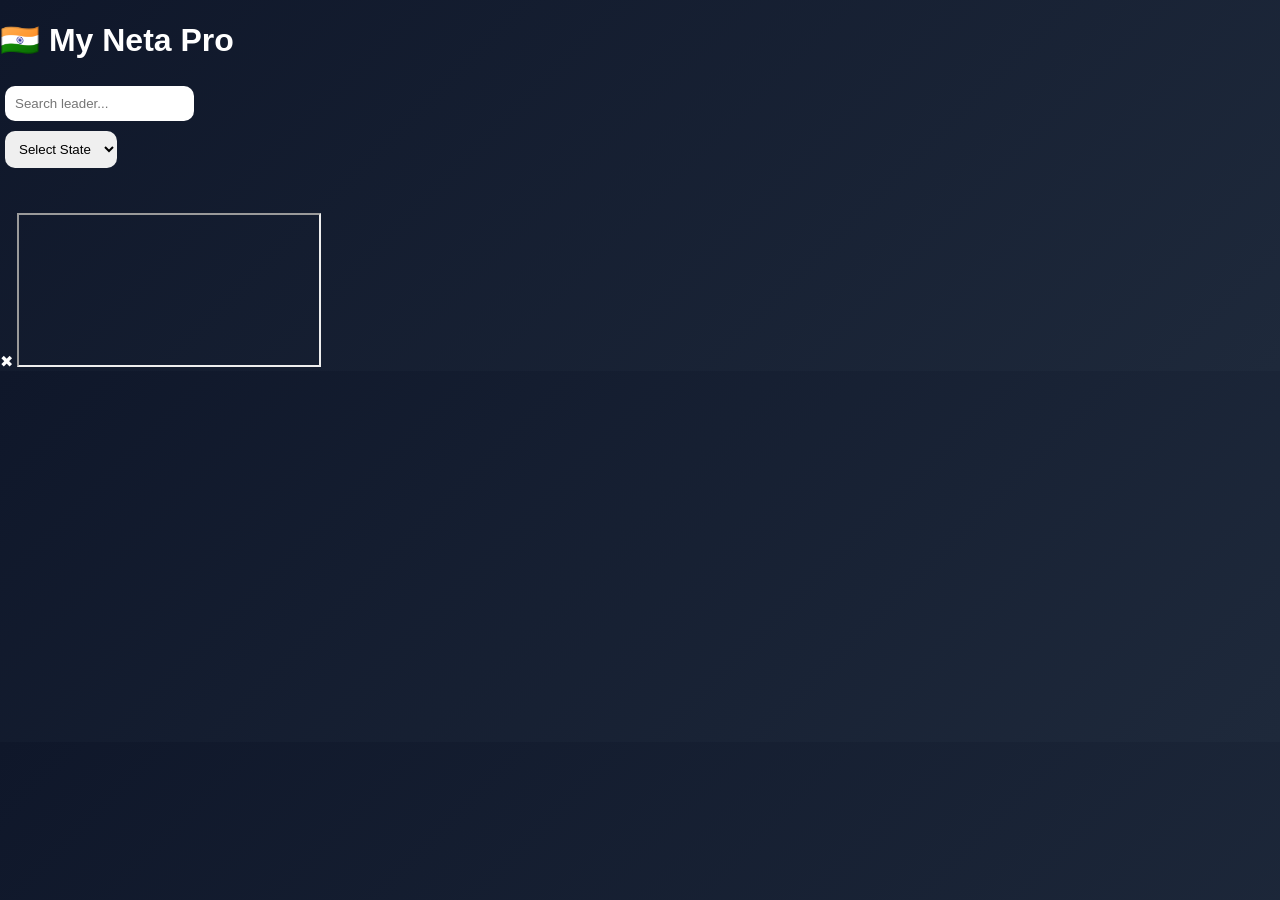
==== index.html @ faa71b93 "Update index.html" ====
<!DOCTYPE html>
<html>
<head>
  <title>My Neta Pro</title>
  <link rel="stylesheet" href="style.css">
</head>
<body>

<header>
  <h1>🇮🇳 My Neta Pro</h1>
  <input type="text" id="search" placeholder="Search leader...">
</header>

<div id="filters">
  <select id="stateFilter">
    <option value="">Select State</option>
  </select>
</div>

<div id="candidates"></div>

<!-- Wikipedia Modal -->
<div id="wikiModal">
  <div id="wikiContent">
    <span id="closeBtn">✖</span>
    <iframe id="wikiFrame"></iframe>
  </div>
</div>

<script src="app.js"></script>
</body>
</html>
---- style.css ----
/* 🌐 GLOBAL */
body {
  margin: 0;
  font-family: 'Poppins', sans-serif;
  background: linear-gradient(135deg, #0f172a, #1e293b);
  color: white;
}

/* Navbar */
.navbar {
  display: flex;
  justify-content: space-between;
  align-items: center;
  padding: 15px 30px;
  background: rgba(0,0,0,0.4);
  backdrop-filter: blur(10px);
}

.logo {
  display: flex;
  align-items: center;
  font-size: 20px;
  font-weight: bold;
}

.logo img {
  width: 35px;
  margin-right: 10px;
}

.blue {
  color: #60a5fa;
}

nav a {
  margin-left: 20px;
  color: white;
  text-decoration: none;
  font-size: 14px;
}

nav a:hover {
  color: #60a5fa;
}

/* Search + Filters */
.controls {
  text-align: center;
  margin: 20px;
}

input, select {
  padding: 10px;
  margin: 5px;
  border-radius: 10px;
  border: none;
}

/* Cards */
#candidates {
  display: grid;
  grid-template-columns: repeat(auto-fit, minmax(250px, 1fr));
  gap: 20px;
  padding: 20px;
}

.card {
  background: rgba(255,255,255,0.05);
  border-radius: 20px;
  padding: 15px;
  text-align: center;
  backdrop-filter: blur(10px);
  transition: 0.3s;
}

.card:hover {
  transform: translateY(-5px);
}

.profile {
  width: 100%;
  height: 200px;
  object-fit: cover;
  border-radius: 15px;
}

/* Buttons */
button {
  background: #2563eb;
  border: none;
  padding: 10px 15px;
  border-radius: 10px;
  color: white;
  cursor: pointer;
  margin-top: 10px;
}

button:hover {
  background: #1d4ed8;
}
.btn {
  display: inline-block;
  background: #2563eb;
  padding: 10px 15px;
  border-radius: 10px;
  color: white;
  text-decoration: none;
  margin: 5px;
}

.btn:hover {
  background: #1d4ed8;
}
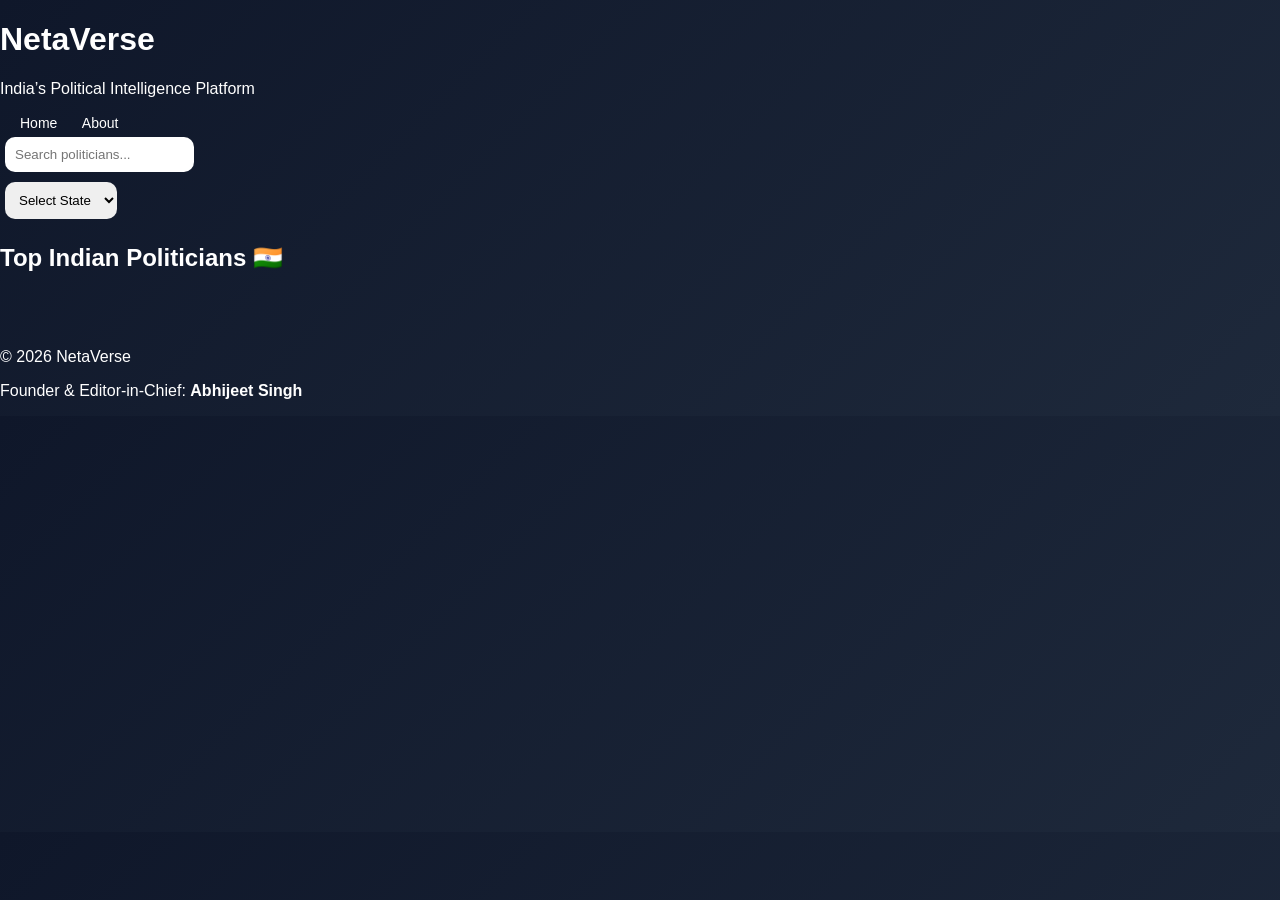
==== commit 02d3020a: "Update index.html" ====
--- a/index.html
+++ b/index.html
@@ -1,32 +1,61 @@
 <!DOCTYPE html>
-<html>
+<html lang="en">
 <head>
-  <title>My Neta Pro</title>
+  <meta charset="UTF-8">
+  <meta name="viewport" content="width=device-width, initial-scale=1.0">
+
+  <title>NetaVerse – Explore Indian Politicians</title>
+
+  <!-- SEO -->
+  <meta name="description" content="Explore Indian politicians, their profiles, constituencies, and affidavits on NetaVerse.">
+  <meta name="keywords" content="Indian politicians, MLA list, MP list, NetaVerse, political data India">
+  <meta name="author" content="Abhijeet Singh">
+
+  <!-- Favicon -->
+  <link rel="icon" href="logo.png">
+
+  <!-- CSS -->
   <link rel="stylesheet" href="style.css">
 </head>
+
 <body>
 
-<header>
-  <h1>🇮🇳 My Neta Pro</h1>
-  <input type="text" id="search" placeholder="Search leader...">
-</header>
+  <!-- HEADER -->
+  <header>
+    <h1>Neta<span>Verse</span></h1>
+    <p class="tagline">India’s Political Intelligence Platform</p>
 
-<div id="filters">
-  <select id="stateFilter">
-    <option value="">Select State</option>
-  </select>
-</div>
+    <!-- NAV -->
+    <nav>
+      <a href="index.html">Home</a>
+      <a href="about.html">About</a>
+    </nav>
 
-<div id="candidates"></div>
+    <!-- SEARCH -->
+    <input type="text" id="search" placeholder="Search politicians...">
+  </header>
 
-<!-- Wikipedia Modal -->
-<div id="wikiModal">
-  <div id="wikiContent">
-    <span id="closeBtn">✖</span>
-    <iframe id="wikiFrame"></iframe>
+  <!-- FILTER SECTION -->
+  <div class="filter-section">
+    <select id="stateFilter">
+      <option value="">Select State</option>
+    </select>
   </div>
-</div>
 
-<script src="app.js"></script>
+  <!-- POLITICIANS SECTION -->
+  <section>
+    <h2 class="section-title">Top Indian Politicians 🇮🇳</h2>
+    <div id="candidates" class="card-container"></div>
+  </section>
+
+  <!-- FOOTER -->
+  <footer>
+    <p>© 2026 NetaVerse</p>
+    <p>Founder & Editor-in-Chief: <strong>Abhijeet Singh</strong></p>
+  </footer>
+
+  <!-- JS -->
+  <script src="app.js"></script>
+
 </body>
 </html>
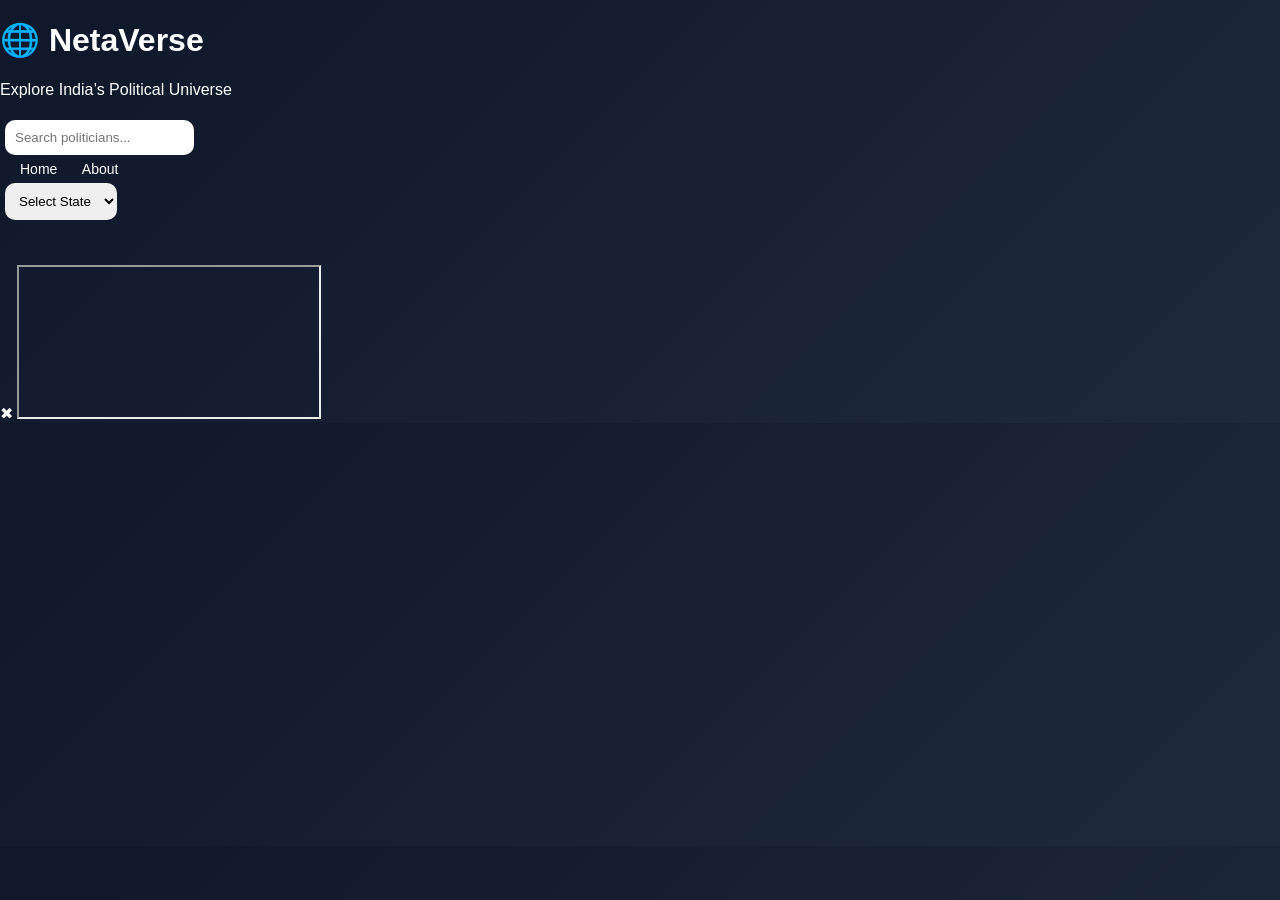
==== commit 4aba0023: "Update index.html" ====
--- a/index.html
+++ b/index.html
@@ -1,61 +1,42 @@
 <!DOCTYPE html>
-<html lang="en">
+<html>
 <head>
-  <meta charset="UTF-8">
-  <meta name="viewport" content="width=device-width, initial-scale=1.0">
-
-  <title>NetaVerse – Explore Indian Politicians</title>
-
-  <!-- SEO -->
-  <meta name="description" content="Explore Indian politicians, their profiles, constituencies, and affidavits on NetaVerse.">
-  <meta name="keywords" content="Indian politicians, MLA list, MP list, NetaVerse, political data India">
-  <meta name="author" content="Abhijeet Singh">
-
-  <!-- Favicon -->
-  <link rel="icon" href="logo.png">
-
-  <!-- CSS -->
+  <title>My Neta Pro</title>
   <link rel="stylesheet" href="style.css">
+<meta name="description" content="NetaVerse - Explore Indian politicians, constituencies, and profiles easily.">
+<meta name="keywords" content="Indian politicians, MLA list, MP list, NetaVerse, election data India">
+<meta name="author" content="Abhijeet Singh">
+<title>NetaVerse - Indian Political Database</title>
 </head>
-
 <body>
 
-  <!-- HEADER -->
-  <header>
-    <h1>Neta<span>Verse</span></h1>
-    <p class="tagline">India’s Political Intelligence Platform</p>
+<header>
+  <h1>🌐 NetaVerse</h1>
+  <p class="tagline">Explore India’s Political Universe</p>
 
-    <!-- NAV -->
-    <nav>
-      <a href="index.html">Home</a>
-      <a href="about.html">About</a>
-    </nav>
+  <input type="text" id="search" placeholder="Search politicians...">
 
-    <!-- SEARCH -->
-    <input type="text" id="search" placeholder="Search politicians...">
-  </header>
+  <nav>
+    <a href="index.html">Home</a>
+    <a href="about.html">About</a>
+  </nav>
+</header>
+<div id="filters">
+  <select id="stateFilter">
+    <option value="">Select State</option>
+  </select>
+</div>
 
-  <!-- FILTER SECTION -->
-  <div class="filter-section">
-    <select id="stateFilter">
-      <option value="">Select State</option>
-    </select>
+<div id="candidates"></div>
+
+<!-- Wikipedia Modal -->
+<div id="wikiModal">
+  <div id="wikiContent">
+    <span id="closeBtn">✖</span>
+    <iframe id="wikiFrame"></iframe>
   </div>
+</div>
 
-  <!-- POLITICIANS SECTION -->
-  <section>
-    <h2 class="section-title">Top Indian Politicians 🇮🇳</h2>
-    <div id="candidates" class="card-container"></div>
-  </section>
-
-  <!-- FOOTER -->
-  <footer>
-    <p>© 2026 NetaVerse</p>
-    <p>Founder & Editor-in-Chief: <strong>Abhijeet Singh</strong></p>
-  </footer>
-
-  <!-- JS -->
-  <script src="app.js"></script>
-
+<script src="app.js"></script>
 </body>
 </html>
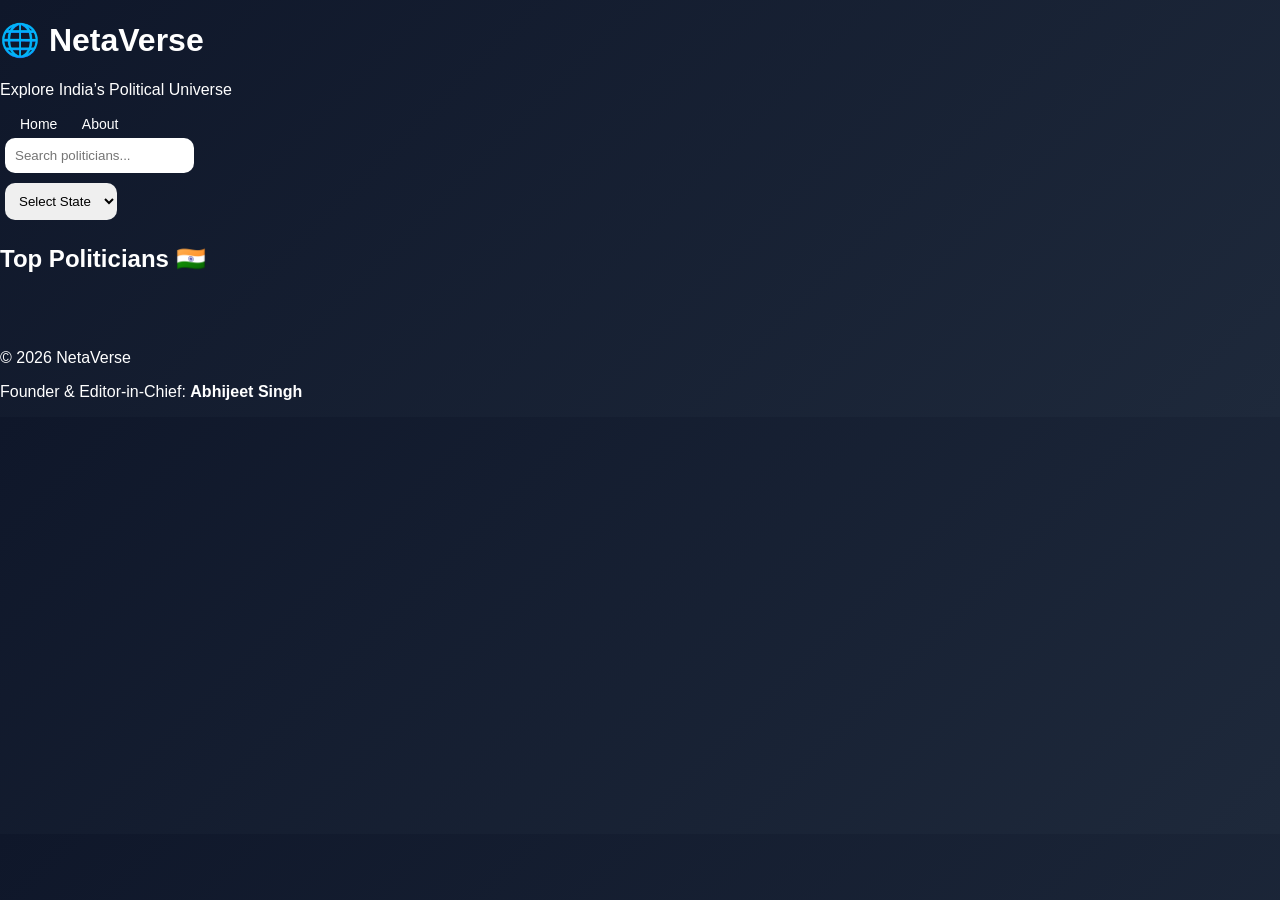
==== commit 046ff802: "Update index.html" ====
--- a/index.html
+++ b/index.html
@@ -1,42 +1,52 @@
 <!DOCTYPE html>
-<html>
+<html lang="en">
 <head>
-  <title>My Neta Pro</title>
+  <meta charset="UTF-8">
+  <meta name="viewport" content="width=device-width, initial-scale=1.0">
+
+  <title>NetaVerse - Indian Political Database</title>
+
+  <meta name="description" content="NetaVerse - Explore Indian politicians, constituencies, and profiles easily.">
+  <meta name="keywords" content="Indian politicians, MLA list, MP list, NetaVerse, election data India">
+  <meta name="author" content="Abhijeet Singh">
+
   <link rel="stylesheet" href="style.css">
-<meta name="description" content="NetaVerse - Explore Indian politicians, constituencies, and profiles easily.">
-<meta name="keywords" content="Indian politicians, MLA list, MP list, NetaVerse, election data India">
-<meta name="author" content="Abhijeet Singh">
-<title>NetaVerse - Indian Political Database</title>
 </head>
+
 <body>
 
 <header>
-  <h1>🌐 NetaVerse</h1>
+  <h1>🌐 Neta<span>Verse</span></h1>
   <p class="tagline">Explore India’s Political Universe</p>
-
-  <input type="text" id="search" placeholder="Search politicians...">
 
   <nav>
     <a href="index.html">Home</a>
     <a href="about.html">About</a>
   </nav>
+
+  <input type="text" id="search" placeholder="Search politicians...">
 </header>
-<div id="filters">
+
+<!-- FILTER -->
+<div class="filter-section">
   <select id="stateFilter">
     <option value="">Select State</option>
   </select>
 </div>
 
-<div id="candidates"></div>
+<!-- POLITICIANS -->
+<section>
+  <h2 class="section-title">Top Politicians 🇮🇳</h2>
+  <div id="candidates" class="card-container"></div>
+</section>
 
-<!-- Wikipedia Modal -->
-<div id="wikiModal">
-  <div id="wikiContent">
-    <span id="closeBtn">✖</span>
-    <iframe id="wikiFrame"></iframe>
-  </div>
-</div>
+<!-- FOOTER -->
+<footer>
+  <p>© 2026 NetaVerse</p>
+  <p>Founder & Editor-in-Chief: <strong>Abhijeet Singh</strong></p>
+</footer>
 
 <script src="app.js"></script>
+
 </body>
 </html>
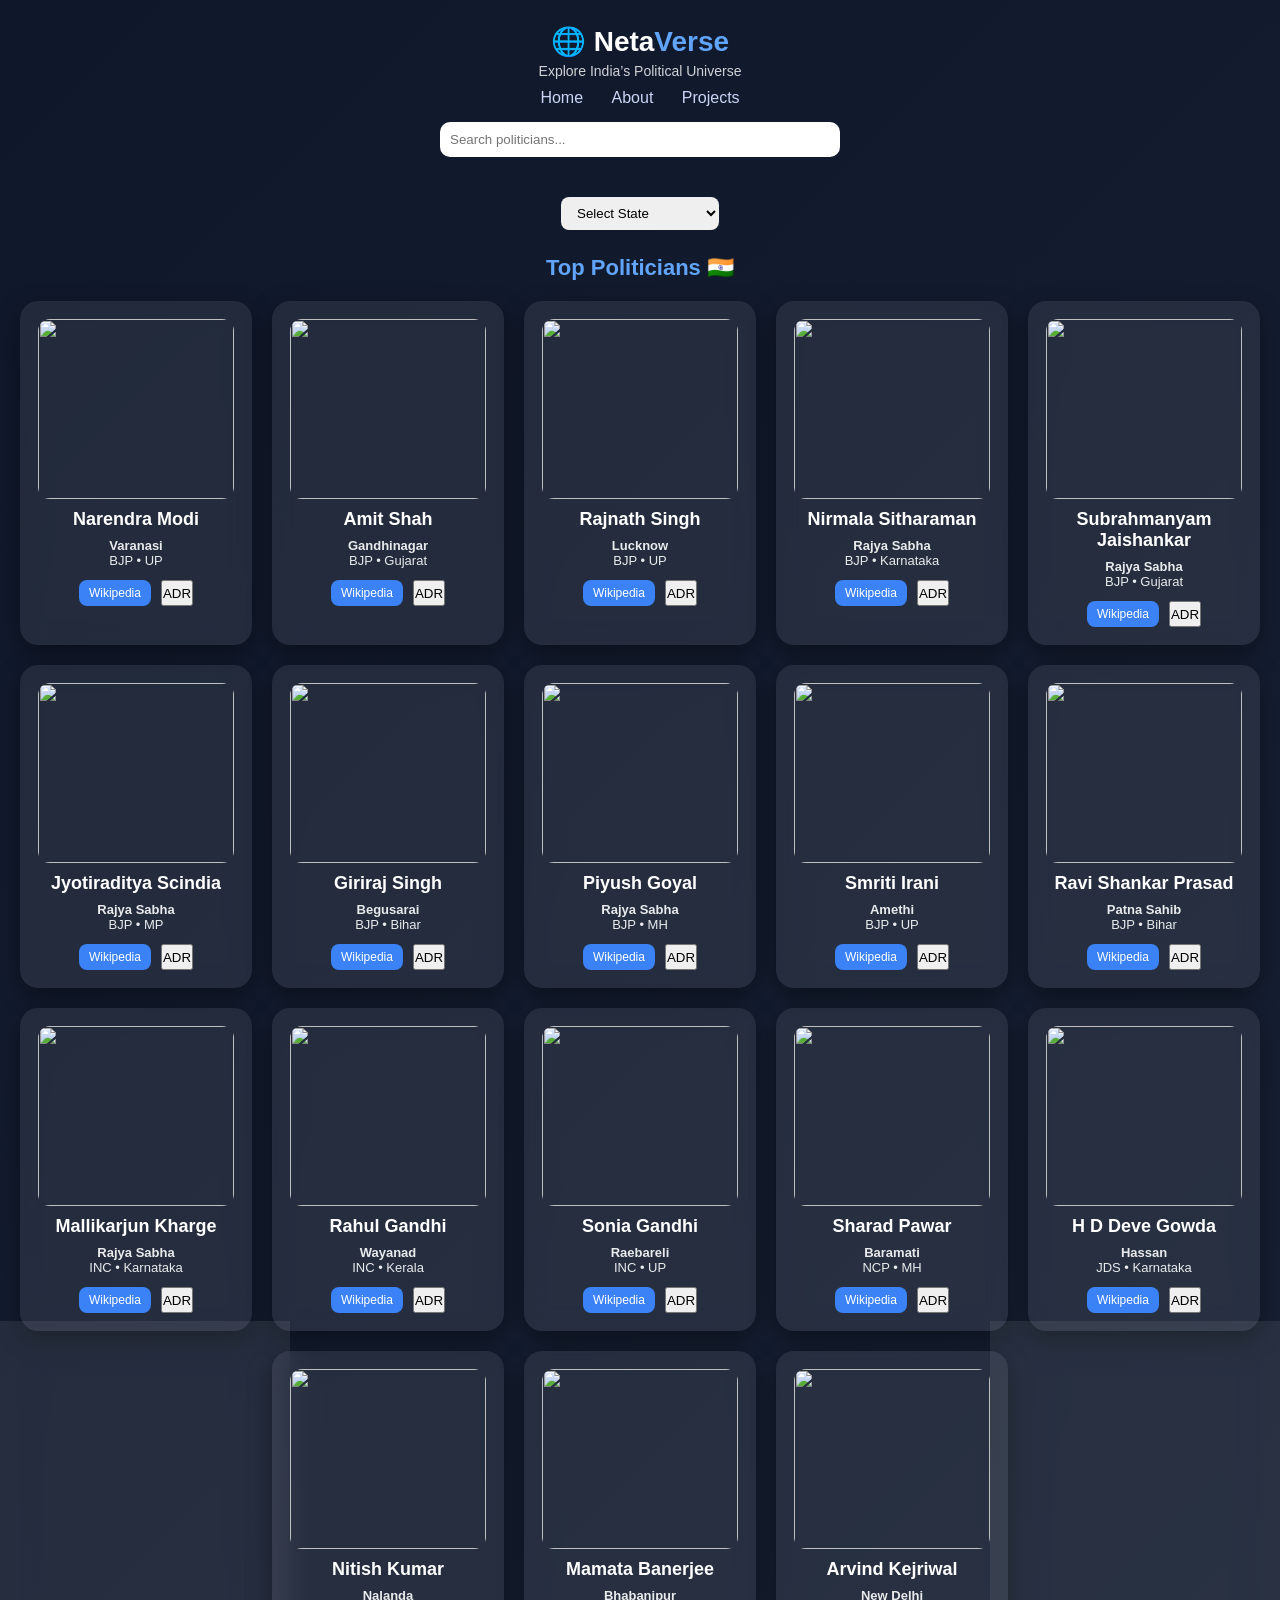
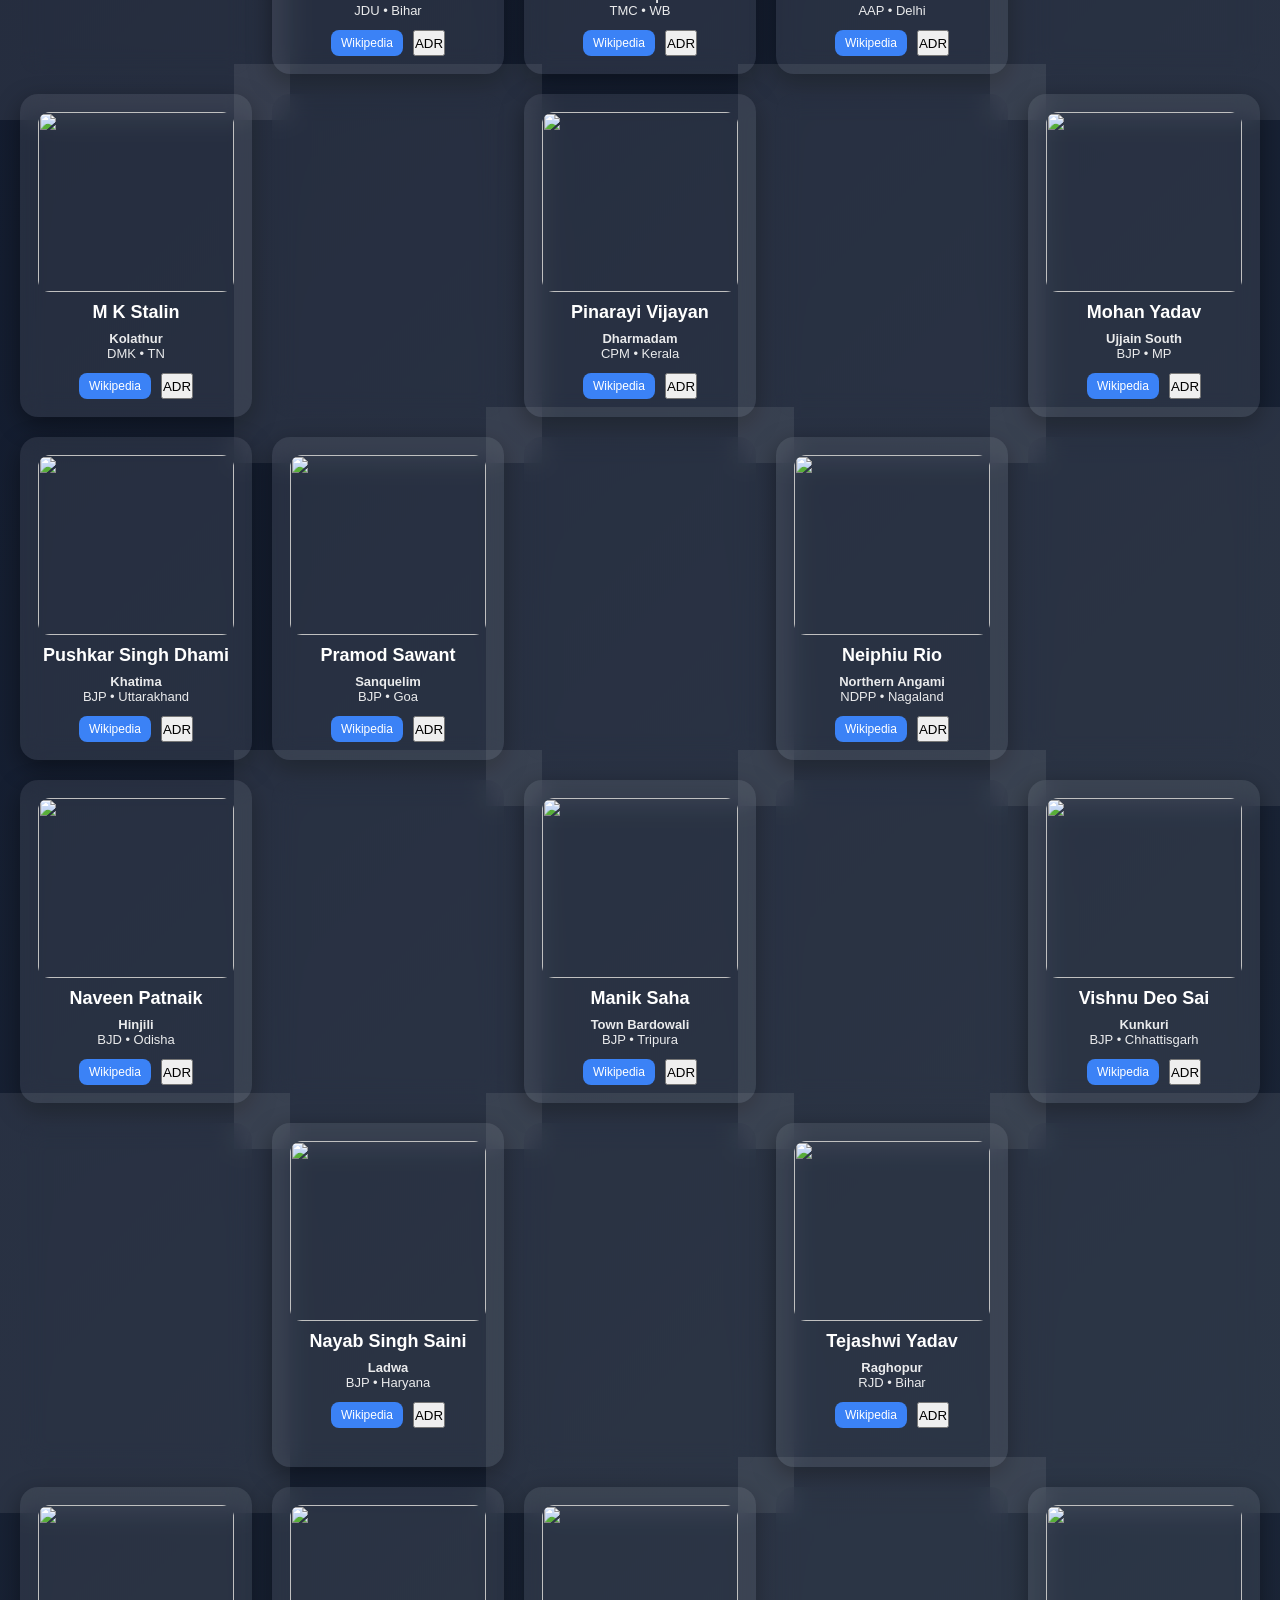
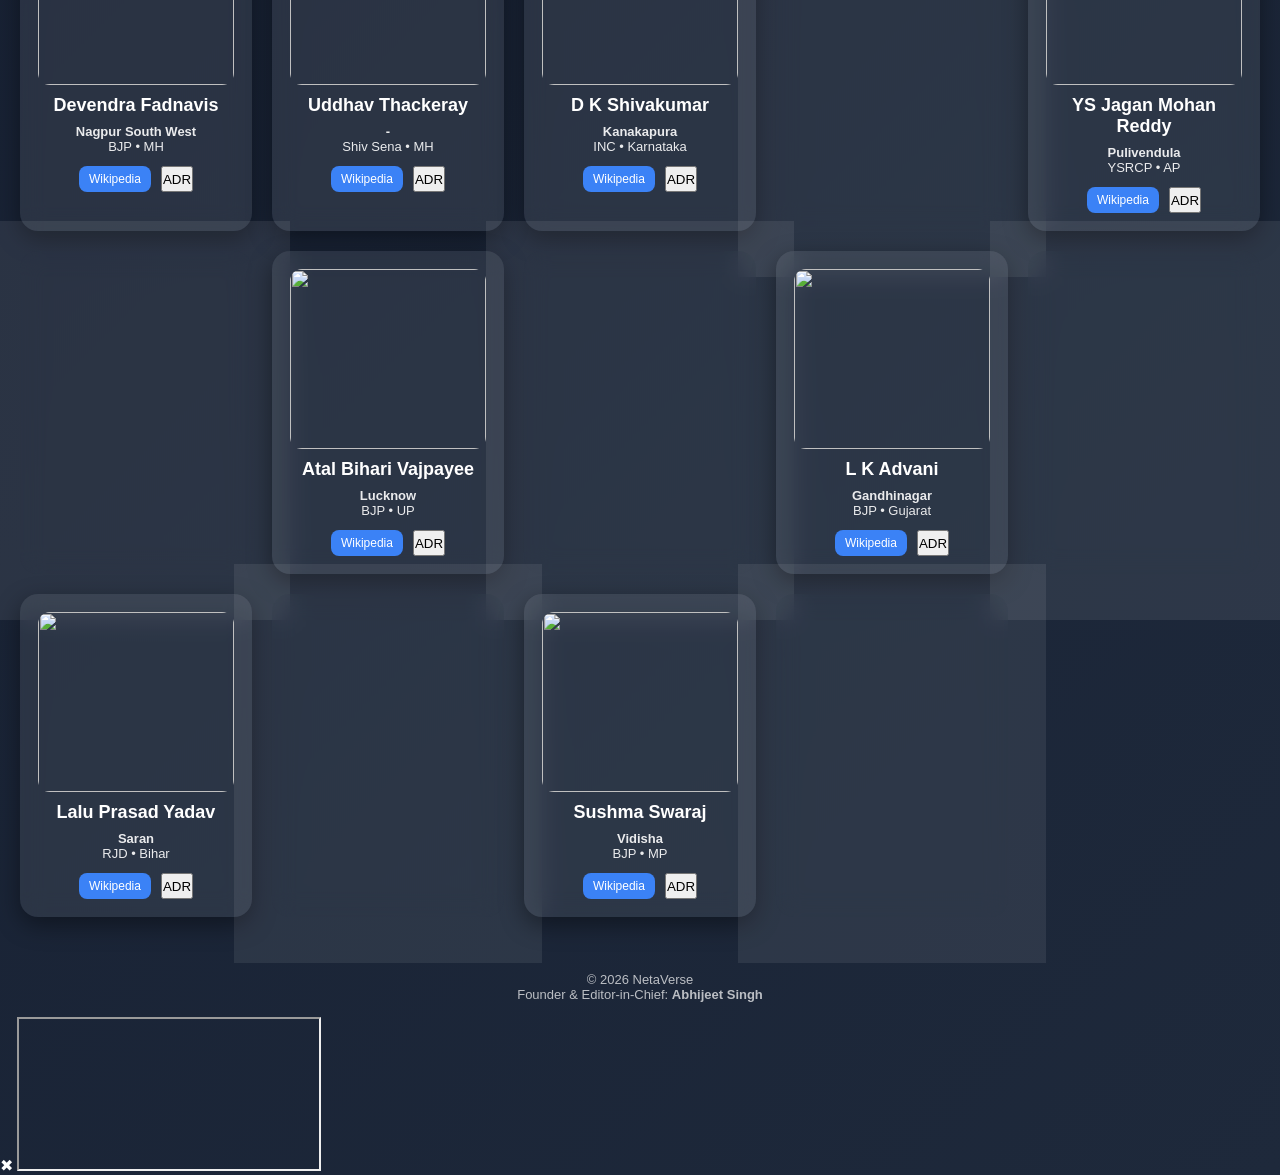
==== commit c8459a69: "Update index.html" ====
--- a/index.html
+++ b/index.html
@@ -22,6 +22,7 @@
   <nav>
     <a href="index.html">Home</a>
     <a href="about.html">About</a>
+    <a href="projects.html">Projects</a>
   </nav>
 
   <input type="text" id="search" placeholder="Search politicians...">
--- a/style.css
+++ b/style.css
@@ -1,113 +1,172 @@
-/* 🌐 GLOBAL */
-body {
+/* 🌐 NetaVerse Premium UI */
+
+* {
   margin: 0;
-  font-family: 'Poppins', sans-serif;
-  background: linear-gradient(135deg, #0f172a, #1e293b);
-  color: white;
+  padding: 0;
+  box-sizing: border-box;
+  font-family: 'Segoe UI', sans-serif;
 }
 
-/* Navbar */
-.navbar {
-  display: flex;
-  justify-content: space-between;
-  align-items: center;
-  padding: 15px 30px;
-  background: rgba(0,0,0,0.4);
-  backdrop-filter: blur(10px);
+body {
+  background: linear-gradient(135deg, #0f172a, #1e293b);
+  color: #fff;
 }
 
-.logo {
-  display: flex;
-  align-items: center;
-  font-size: 20px;
-  font-weight: bold;
+/* HEADER */
+header {
+  text-align: center;
+  padding: 25px 15px;
 }
 
-.logo img {
-  width: 35px;
-  margin-right: 10px;
+header h1 {
+  font-size: 28px;
+  font-weight: 700;
 }
 
-.blue {
+header h1 span {
   color: #60a5fa;
 }
 
+.tagline {
+  font-size: 14px;
+  opacity: 0.8;
+  margin-top: 5px;
+}
+
+/* NAVBAR */
+nav {
+  margin-top: 10px;
+}
+
 nav a {
-  margin-left: 20px;
-  color: white;
+  margin: 0 12px;
   text-decoration: none;
-  font-size: 14px;
+  color: #cbd5f5;
+  font-weight: 500;
+  transition: 0.3s;
 }
 
 nav a:hover {
   color: #60a5fa;
 }
 
-/* Search + Filters */
-.controls {
-  text-align: center;
-  margin: 20px;
+/* SEARCH */
+#search {
+  margin-top: 15px;
+  padding: 10px;
+  width: 90%;
+  max-width: 400px;
+  border-radius: 10px;
+  border: none;
+  outline: none;
 }
 
-input, select {
-  padding: 10px;
-  margin: 5px;
-  border-radius: 10px;
+/* FILTER */
+.filter-section {
+  text-align: center;
+  margin: 15px 0;
+}
+
+#stateFilter {
+  padding: 8px 12px;
+  border-radius: 8px;
   border: none;
 }
 
-/* Cards */
-#candidates {
+/* SECTION TITLE */
+.section-title {
+  text-align: center;
+  margin-top: 25px;
+  font-size: 22px;
+  color: #60a5fa;
+}
+
+/* CARD GRID */
+.card-container {
   display: grid;
-  grid-template-columns: repeat(auto-fit, minmax(250px, 1fr));
+  grid-template-columns: repeat(auto-fit, minmax(230px, 1fr));
   gap: 20px;
   padding: 20px;
 }
 
+/* CARD */
 .card {
-  background: rgba(255,255,255,0.05);
-  border-radius: 20px;
-  padding: 15px;
+  background: rgba(255, 255, 255, 0.08);
+  border-radius: 18px;
+  padding: 18px;
+  backdrop-filter: blur(12px);
+  box-shadow: 0 8px 25px rgba(0,0,0,0.4);
   text-align: center;
-  backdrop-filter: blur(10px);
   transition: 0.3s;
 }
 
 .card:hover {
-  transform: translateY(-5px);
+  transform: translateY(-6px) scale(1.02);
 }
 
+/* IMAGE */
 .profile {
   width: 100%;
-  height: 200px;
+  height: 180px;
   object-fit: cover;
-  border-radius: 15px;
+  border-radius: 12px;
+  margin-bottom: 10px;
 }
 
-/* Buttons */
-button {
-  background: #2563eb;
-  border: none;
-  padding: 10px 15px;
-  border-radius: 10px;
-  color: white;
-  cursor: pointer;
-  margin-top: 10px;
+/* TEXT */
+.card h2 {
+  font-size: 18px;
+  margin-bottom: 8px;
 }
 
-button:hover {
-  background: #1d4ed8;
-}
-.btn {
-  display: inline-block;
-  background: #2563eb;
-  padding: 10px 15px;
-  border-radius: 10px;
-  color: white;
-  text-decoration: none;
-  margin: 5px;
+.card p {
+  font-size: 13px;
+  opacity: 0.9;
 }
 
-.btn:hover {
-  background: #1d4ed8;
+/* BUTTON GROUP */
+.btn-group {
+  display: flex;
+  gap: 10px;
+  justify-content: center;
+  margin-top: 12px;
 }
+
+/* BUTTON */
+.btn-group a {
+  text-decoration: none;
+  background: #3b82f6;
+  padding: 6px 10px;
+  border-radius: 8px;
+  color: white;
+  font-size: 12px;
+  transition: 0.3s;
+}
+
+.btn-group a:hover {
+  background: #2563eb;
+}
+
+/* FOOTER */
+footer {
+  text-align: center;
+  padding: 15px;
+  margin-top: 20px;
+  font-size: 13px;
+  opacity: 0.7;
+}
+
+/* MOBILE */
+@media (max-width: 600px) {
+  header h1 {
+    font-size: 22px;
+  }
+
+  .card h2 {
+    font-size: 16px;
+  }
+
+  .profile {
+    height: 150px;
+  }
+}
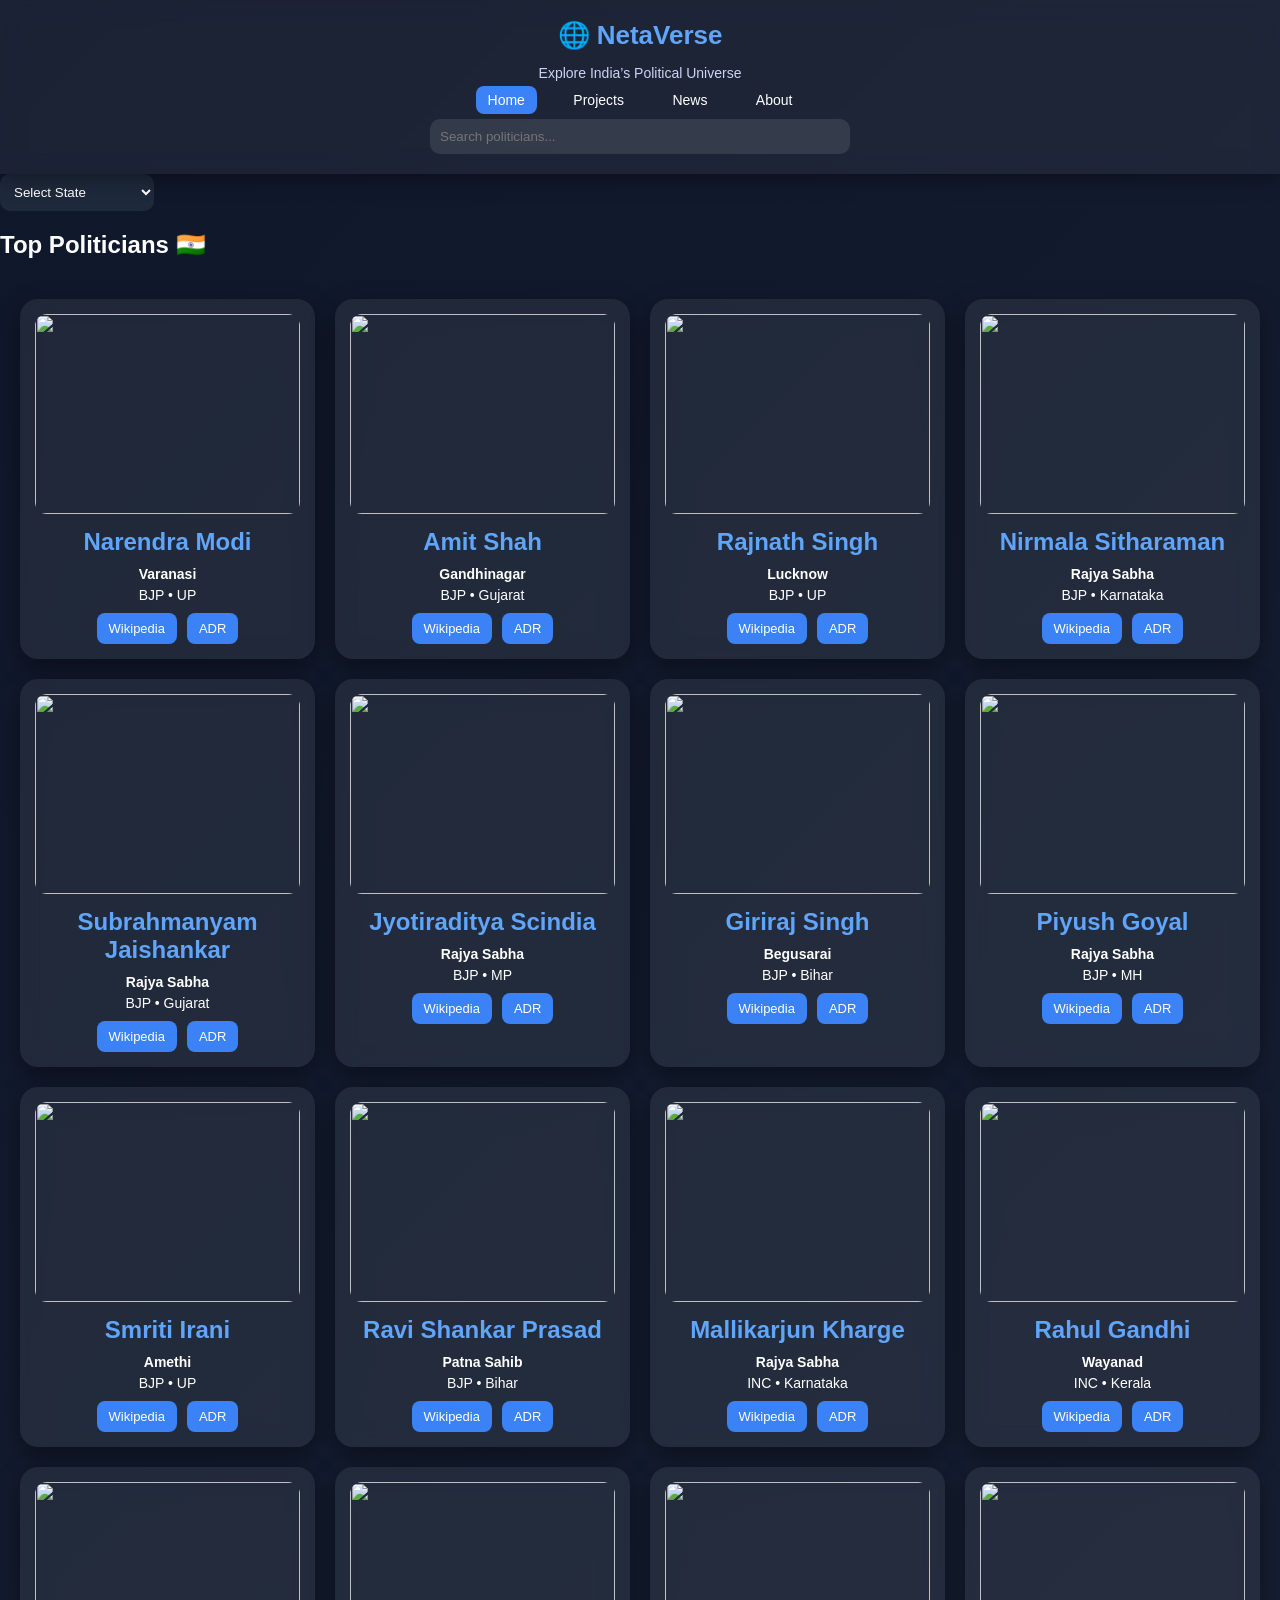
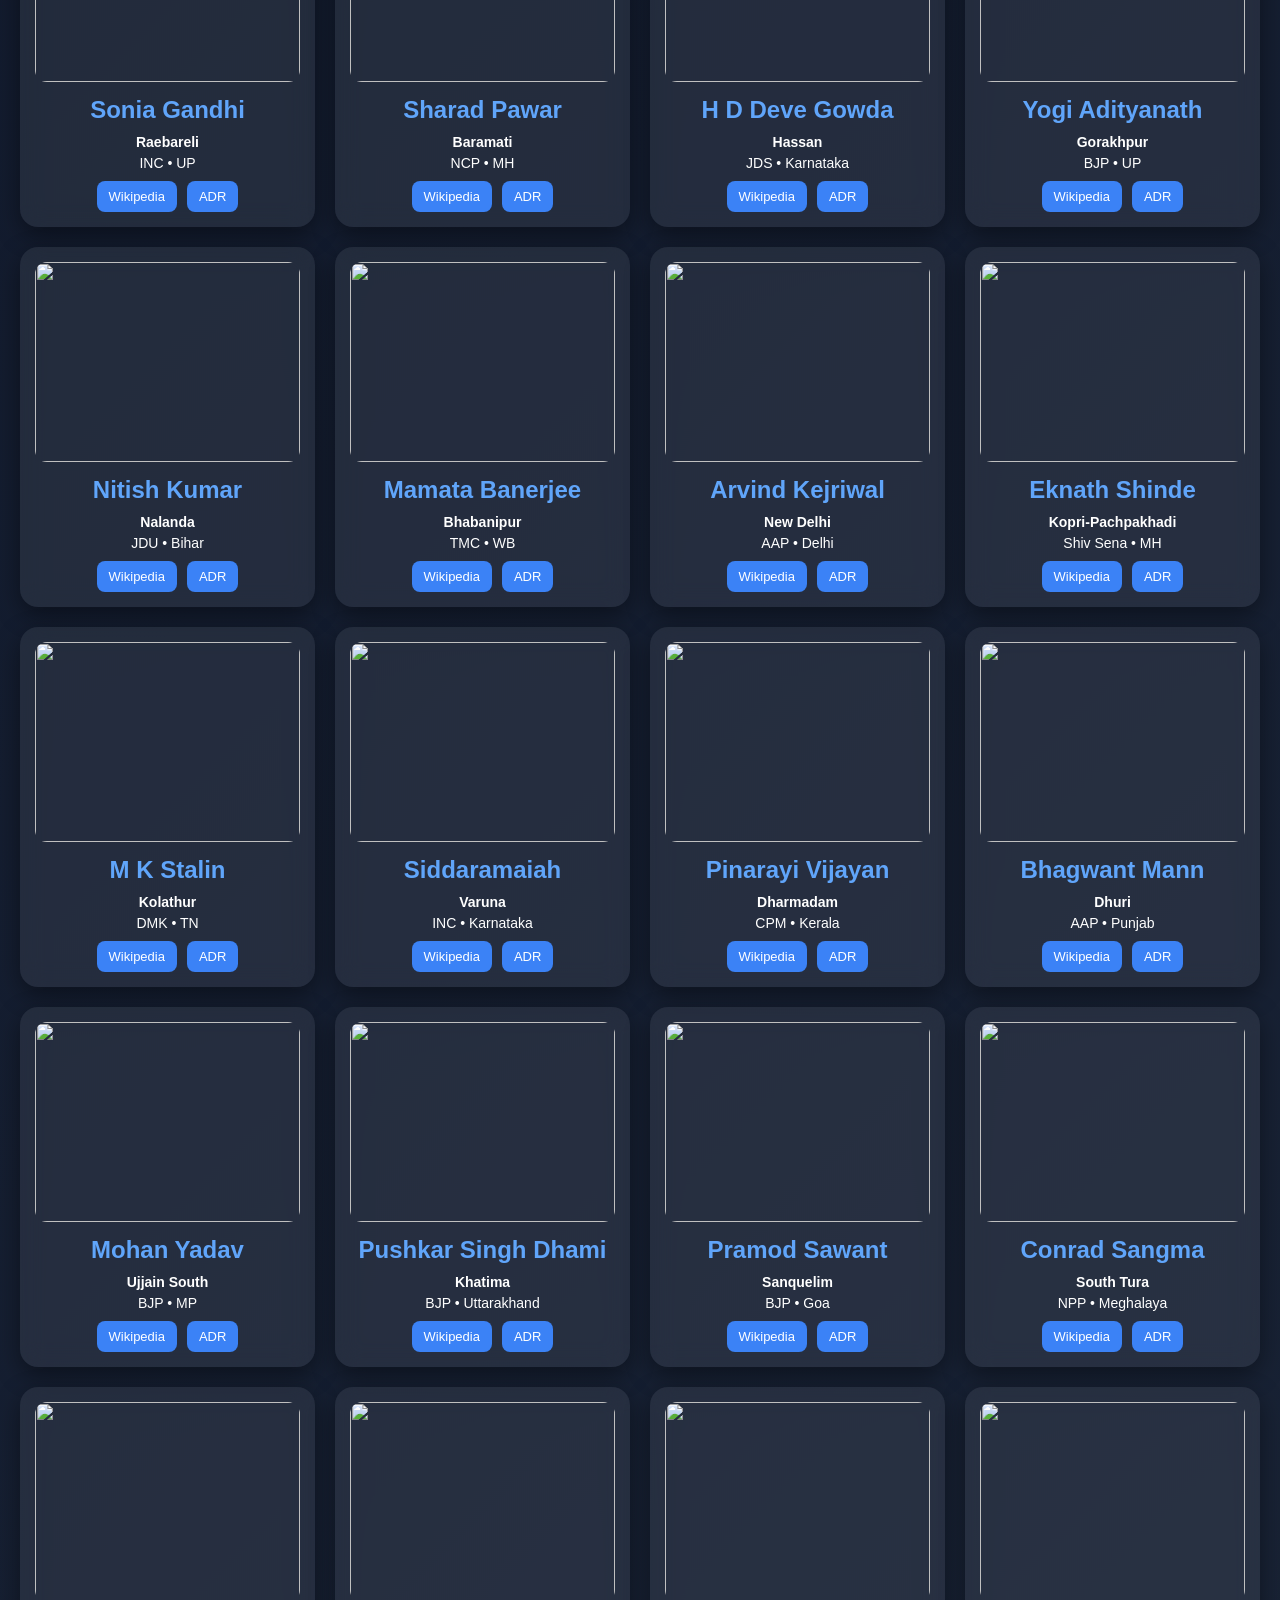
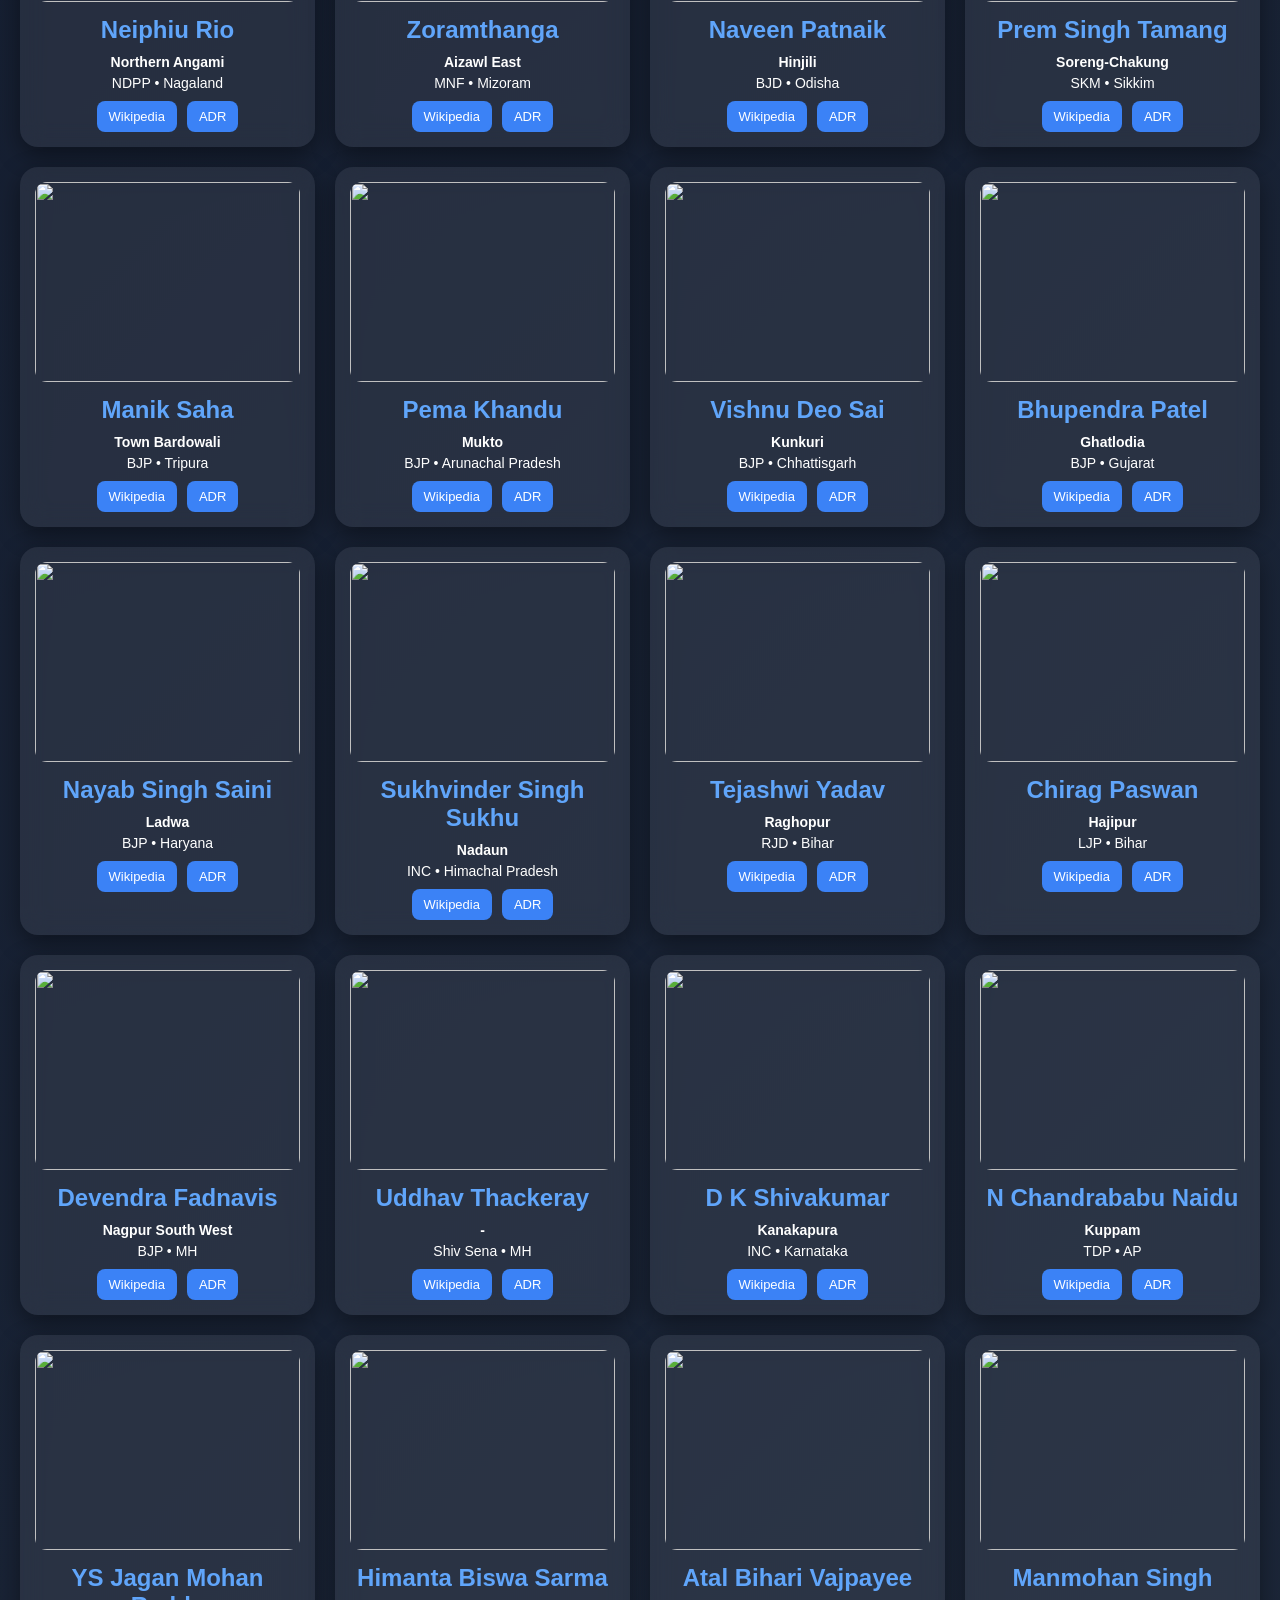
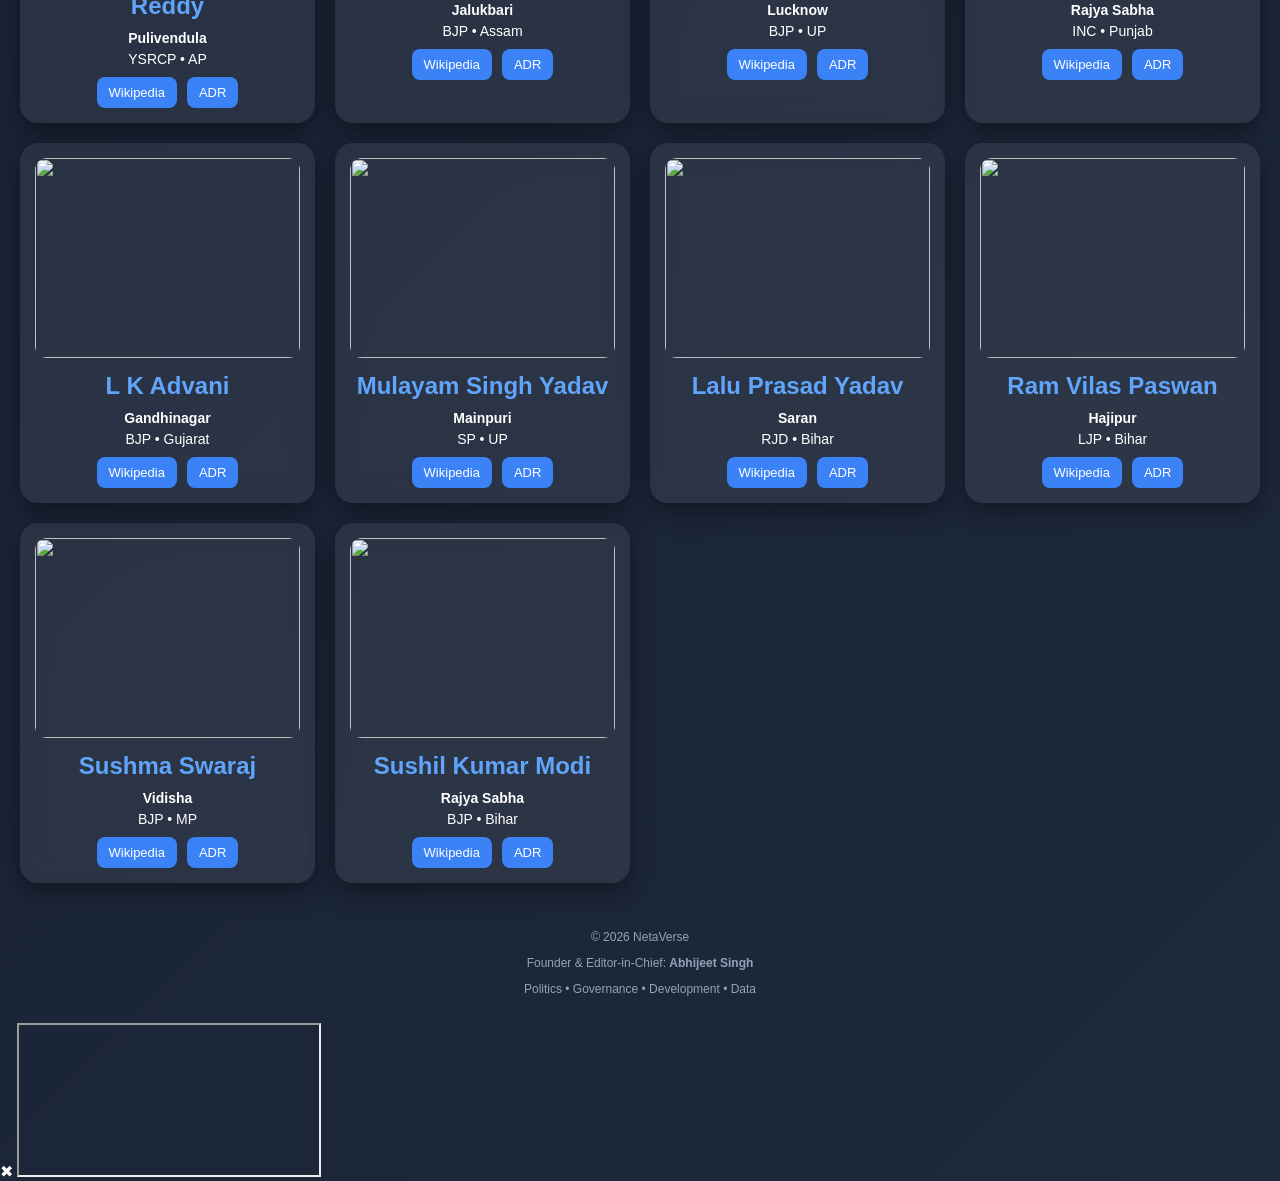
==== commit b5395570: "Update index.html" ====
--- a/index.html
+++ b/index.html
@@ -4,10 +4,10 @@
   <meta charset="UTF-8">
   <meta name="viewport" content="width=device-width, initial-scale=1.0">
 
-  <title>NetaVerse - Indian Political Database</title>
+  <title>NetaVerse - Indian Political & Development Intelligence</title>
 
-  <meta name="description" content="NetaVerse - Explore Indian politicians, constituencies, and profiles easily.">
-  <meta name="keywords" content="Indian politicians, MLA list, MP list, NetaVerse, election data India">
+  <meta name="description" content="NetaVerse - Explore Indian politics, politicians, government projects, development, and major news.">
+  <meta name="keywords" content="NetaVerse, Indian politics, politicians, government projects, India news, development, governance">
   <meta name="author" content="Abhijeet Singh">
 
   <link rel="stylesheet" href="style.css">
@@ -15,38 +15,70 @@
 
 <body>
 
+<!-- HEADER -->
 <header>
   <h1>🌐 Neta<span>Verse</span></h1>
-  <p class="tagline">Explore India’s Political Universe</p>
 
+  <p class="tagline">
+    Explore India’s Political Universe
+  </p>
+
+  <!-- NAVIGATION -->
   <nav>
-    <a href="index.html">Home</a>
+    <a href="index.html" class="active">Home</a>
+    <a href="projects.html">Projects</a>
+    <a href="news.html">News</a>
     <a href="about.html">About</a>
-    <a href="projects.html">Projects</a>
   </nav>
 
-  <input type="text" id="search" placeholder="Search politicians...">
+  <!-- SEARCH -->
+  <input
+    type="text"
+    id="search"
+    placeholder="Search politicians..."
+    aria-label="Search politicians"
+  >
 </header>
 
-<!-- FILTER -->
+
+<!-- STATE FILTER -->
 <div class="filter-section">
   <select id="stateFilter">
     <option value="">Select State</option>
   </select>
 </div>
 
+
 <!-- POLITICIANS -->
 <section>
-  <h2 class="section-title">Top Politicians 🇮🇳</h2>
+
+  <h2 class="section-title">
+    Top Politicians 🇮🇳
+  </h2>
+
   <div id="candidates" class="card-container"></div>
+
 </section>
+
 
 <!-- FOOTER -->
 <footer>
+
   <p>© 2026 NetaVerse</p>
-  <p>Founder & Editor-in-Chief: <strong>Abhijeet Singh</strong></p>
+
+  <p>
+    Founder & Editor-in-Chief:
+    <strong>Abhijeet Singh</strong>
+  </p>
+
+  <p class="footer-tagline">
+    Politics • Governance • Development • Data
+  </p>
+
 </footer>
 
+
+<!-- JAVASCRIPT -->
 <script src="app.js"></script>
 
 </body>
--- a/style.css
+++ b/style.css
@@ -1,172 +1,288 @@
-/* 🌐 NetaVerse Premium UI */
-
-* {
+/* 🌐 GLOBAL */
+body {
   margin: 0;
-  padding: 0;
-  box-sizing: border-box;
-  font-family: 'Segoe UI', sans-serif;
-}
-
-body {
+  font-family: 'Poppins', sans-serif;
   background: linear-gradient(135deg, #0f172a, #1e293b);
-  color: #fff;
-}
-
-/* HEADER */
+  color: white;
+}
+
+/* 🔷 HEADER */
 header {
   text-align: center;
-  padding: 25px 15px;
+  padding: 20px;
+  background: rgba(255,255,255,0.05);
+  backdrop-filter: blur(10px);
+  box-shadow: 0 4px 20px rgba(0,0,0,0.4);
 }
 
 header h1 {
-  font-size: 28px;
-  font-weight: 700;
-}
-
-header h1 span {
+  margin: 0;
+  font-size: 26px;
   color: #60a5fa;
 }
 
 .tagline {
   font-size: 14px;
-  opacity: 0.8;
-  margin-top: 5px;
-}
-
-/* NAVBAR */
+  color: #cbd5f5;
+  margin-bottom: 10px;
+}
+
+/* 🔗 NAVBAR */
 nav {
   margin-top: 10px;
 }
 
 nav a {
-  margin: 0 12px;
   text-decoration: none;
-  color: #cbd5f5;
-  font-weight: 500;
+  color: white;
+  margin: 0 10px;
+  font-size: 14px;
+  padding: 6px 12px;
+  border-radius: 8px;
   transition: 0.3s;
 }
 
-nav a:hover {
-  color: #60a5fa;
-}
-
-/* SEARCH */
+nav a:hover,
+nav a.active {
+  background: #3b82f6;
+}
+
+/* 🔍 SEARCH */
 #search {
-  margin-top: 15px;
+  margin-top: 10px;
   padding: 10px;
   width: 90%;
   max-width: 400px;
   border-radius: 10px;
   border: none;
   outline: none;
-}
-
-/* FILTER */
-.filter-section {
-  text-align: center;
-  margin: 15px 0;
-}
-
-#stateFilter {
-  padding: 8px 12px;
-  border-radius: 8px;
-  border: none;
-}
-
-/* SECTION TITLE */
-.section-title {
-  text-align: center;
-  margin-top: 25px;
-  font-size: 22px;
-  color: #60a5fa;
-}
-
-/* CARD GRID */
-.card-container {
+  background: rgba(255,255,255,0.1);
+  color: white;
+}
+
+/* 🔽 FILTER */
+#filters {
+  text-align: center;
+  margin: 20px;
+}
+
+select {
+  padding: 10px;
+  border-radius: 10px;
+  border: none;
+  background: #1e293b;
+  color: white;
+}
+
+/* 📦 GRID (FIXED) */
+#candidates,
+#projectsContainer {
   display: grid;
-  grid-template-columns: repeat(auto-fit, minmax(230px, 1fr));
+  grid-template-columns: repeat(auto-fit, minmax(250px, 1fr));
   gap: 20px;
   padding: 20px;
 }
 
-/* CARD */
+/* 🧊 CARD */
 .card {
-  background: rgba(255, 255, 255, 0.08);
+  background: rgba(255,255,255,0.07);
+  padding: 15px;
   border-radius: 18px;
-  padding: 18px;
+  text-align: center;
   backdrop-filter: blur(12px);
   box-shadow: 0 8px 25px rgba(0,0,0,0.4);
-  text-align: center;
   transition: 0.3s;
 }
 
 .card:hover {
-  transform: translateY(-6px) scale(1.02);
-}
-
-/* IMAGE */
+  transform: translateY(-5px);
+}
+
+/* 👤 IMAGE */
 .profile {
   width: 100%;
-  height: 180px;
+  height: 200px;
   object-fit: cover;
   border-radius: 12px;
-  margin-bottom: 10px;
-}
-
-/* TEXT */
-.card h2 {
-  font-size: 18px;
-  margin-bottom: 8px;
+}
+
+/* 📝 TEXT */
+.card h2,
+.card h3 {
+  margin: 10px 0;
+  color: #60a5fa;
 }
 
 .card p {
-  font-size: 13px;
-  opacity: 0.9;
-}
-
-/* BUTTON GROUP */
+  font-size: 14px;
+  margin: 5px 0;
+}
+
+/* 🔘 BUTTON GROUP */
 .btn-group {
   display: flex;
   gap: 10px;
   justify-content: center;
-  margin-top: 12px;
-}
-
-/* BUTTON */
-.btn-group a {
+  margin-top: 10px;
+}
+
+/* 🔘 BUTTON */
+.btn-group a,
+.btn-group button,
+.card button {
   text-decoration: none;
+  padding: 8px 12px;
+  border-radius: 8px;
   background: #3b82f6;
-  padding: 6px 10px;
+  color: white;
+  font-size: 13px;
+  border: none;
+  cursor: pointer;
+  transition: 0.3s;
+}
+
+.btn-group a:hover,
+.btn-group button:hover,
+.card button:hover {
+  background: #2563eb;
+}
+
+/* 📊 PROGRESS BAR */
+.progress-bar {
+  width: 100%;
+  height: 8px;
+  background: #334155;
+  border-radius: 10px;
+  margin: 10px 0;
+  overflow: hidden;
+}
+
+.progress-bar div {
+  height: 100%;
+  background: linear-gradient(90deg, #3b82f6, #60a5fa);
+  border-radius: 10px;
+}
+
+/* 📄 ABOUT PAGE */
+.about-card {
+  max-width: 600px;
+  margin: 40px auto;
+  padding: 25px;
+  background: rgba(255,255,255,0.07);
+  border-radius: 18px;
+  backdrop-filter: blur(12px);
+  text-align: center;
+  box-shadow: 0 8px 30px rgba(0,0,0,0.4);
+}
+
+.about-card h2 {
+  margin-top: 20px;
+  color: #60a5fa;
+  font-size: 20px;
+}
+
+.about-card p {
+  font-size: 14px;
+  line-height: 1.6;
+}
+
+.highlight {
+  color: #93c5fd;
+  font-style: italic;
+}
+
+.email {
+  font-weight: bold;
+  font-size: 16px;
+}
+
+/* 🔻 FOOTER */
+footer {
+  text-align: center;
+  padding: 15px;
+  font-size: 12px;
+  color: #94a3b8;
+}
+
+/* 🔥 WIKIPEDIA VIEWER (FULL SCREEN) */
+.viewer {
+  position: fixed;
+  top: 0;
+  left: 0;
+  width: 100%;
+  height: 100%;
+  background: #000;
+  display: none;
+  flex-direction: column;
+  z-index: 9999;
+}
+
+.viewer-header {
+  background: #0f172a;
+  color: white;
+  padding: 12px 15px;
+  display: flex;
+  justify-content: space-between;
+  align-items: center;
+  border-bottom: 1px solid #1e293b;
+}
+
+.viewer-header button {
+  background: #3b82f6;
+  border: none;
+  color: white;
+  padding: 8px 14px;
   border-radius: 8px;
-  color: white;
-  font-size: 12px;
-  transition: 0.3s;
-}
-
-.btn-group a:hover {
+  cursor: pointer;
+}
+
+.viewer-header button:hover {
   background: #2563eb;
 }
 
-/* FOOTER */
-footer {
-  text-align: center;
-  padding: 15px;
-  margin-top: 20px;
+.viewer-header .verified {
   font-size: 13px;
-  opacity: 0.7;
-}
-
-/* MOBILE */
+  color: #60a5fa;
+}
+
+.viewer iframe {
+  width: 100%;
+  height: 100%;
+  border: none;
+  background: white;
+}
+
+/* 🔄 LOADER */
+.loader {
+  position: absolute;
+  top: 50%;
+  left: 50%;
+  transform: translate(-50%, -50%);
+  border: 5px solid #1e293b;
+  border-top: 5px solid #3b82f6;
+  border-radius: 50%;
+  width: 45px;
+  height: 45px;
+  animation: spin 1s linear infinite;
+}
+
+@keyframes spin {
+  100% {
+    transform: translate(-50%, -50%) rotate(360deg);
+  }
+}
+
+/* 📱 MOBILE */
 @media (max-width: 600px) {
   header h1 {
-    font-size: 22px;
-  }
-
-  .card h2 {
-    font-size: 16px;
+    font-size: 20px;
+  }
+
+  .card {
+    padding: 12px;
   }
 
   .profile {
-    height: 150px;
-  }
-}
+    height: 160px;
+  }
+}
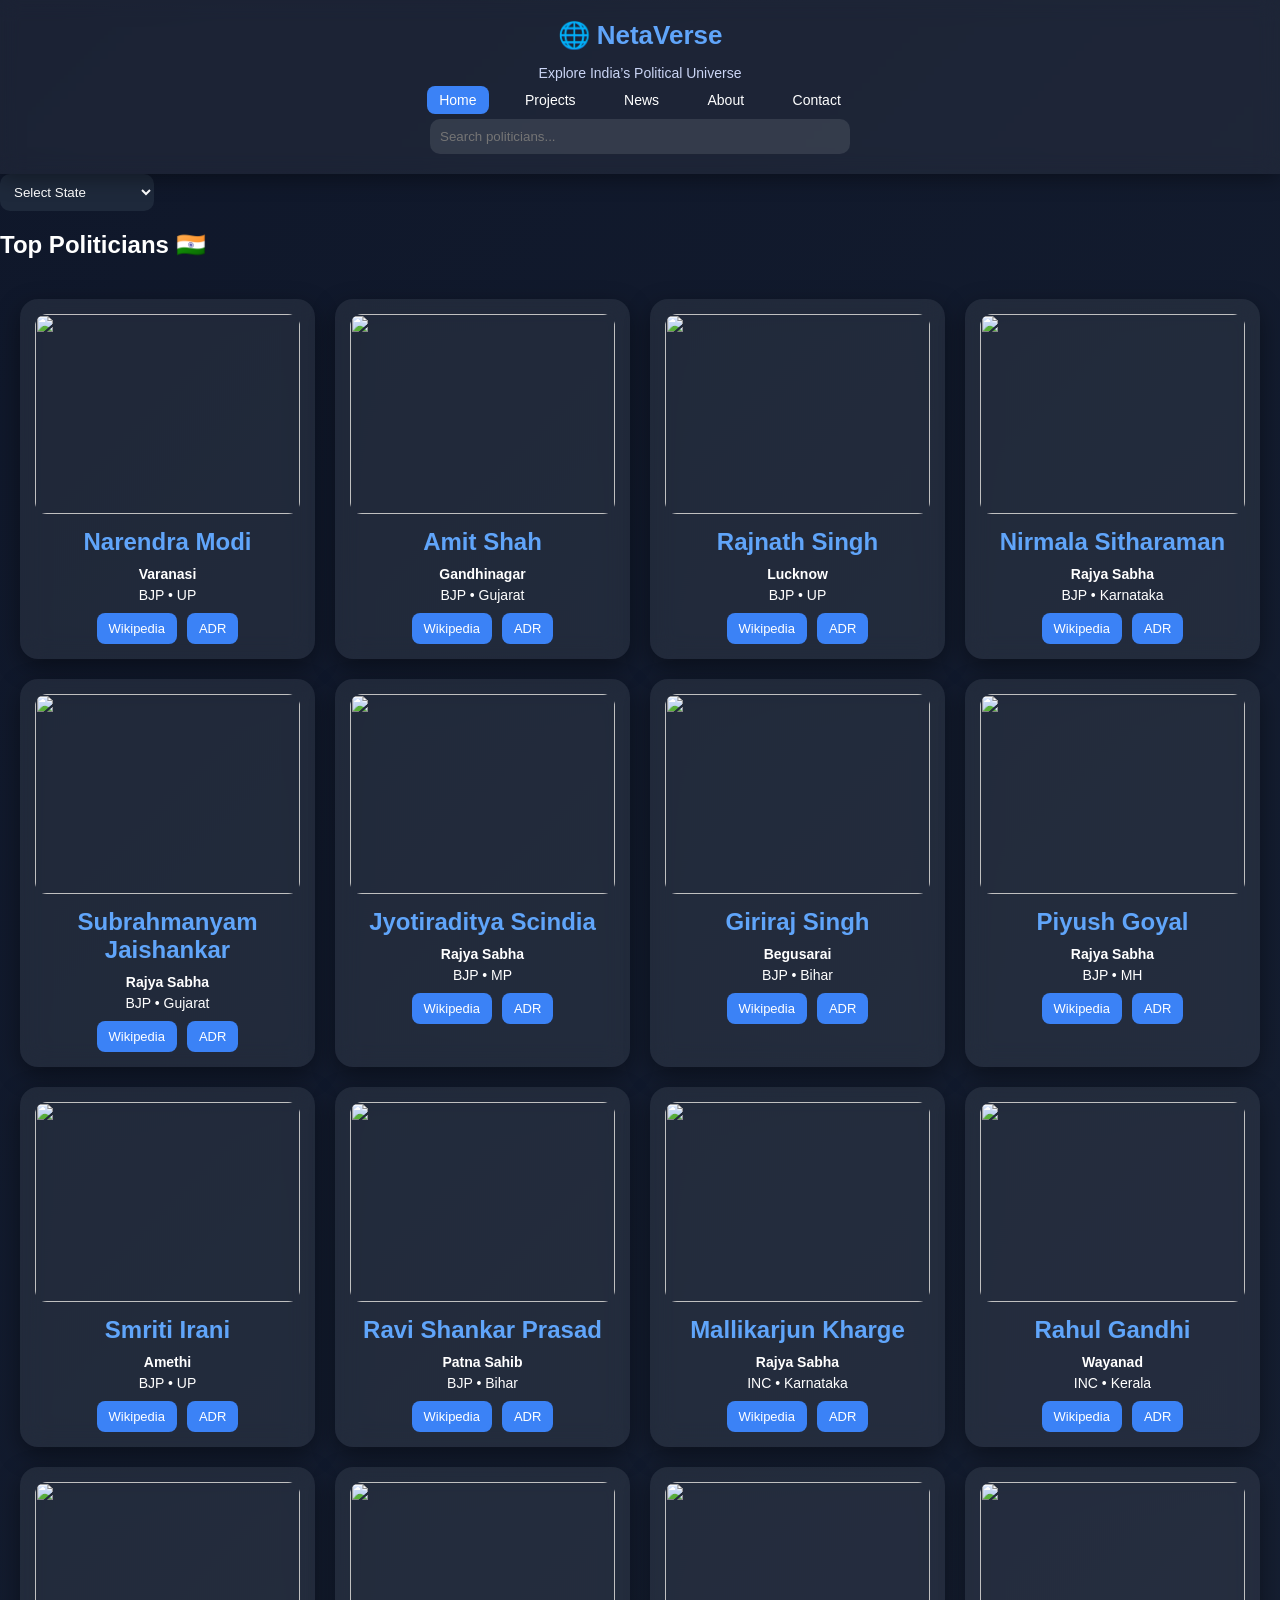
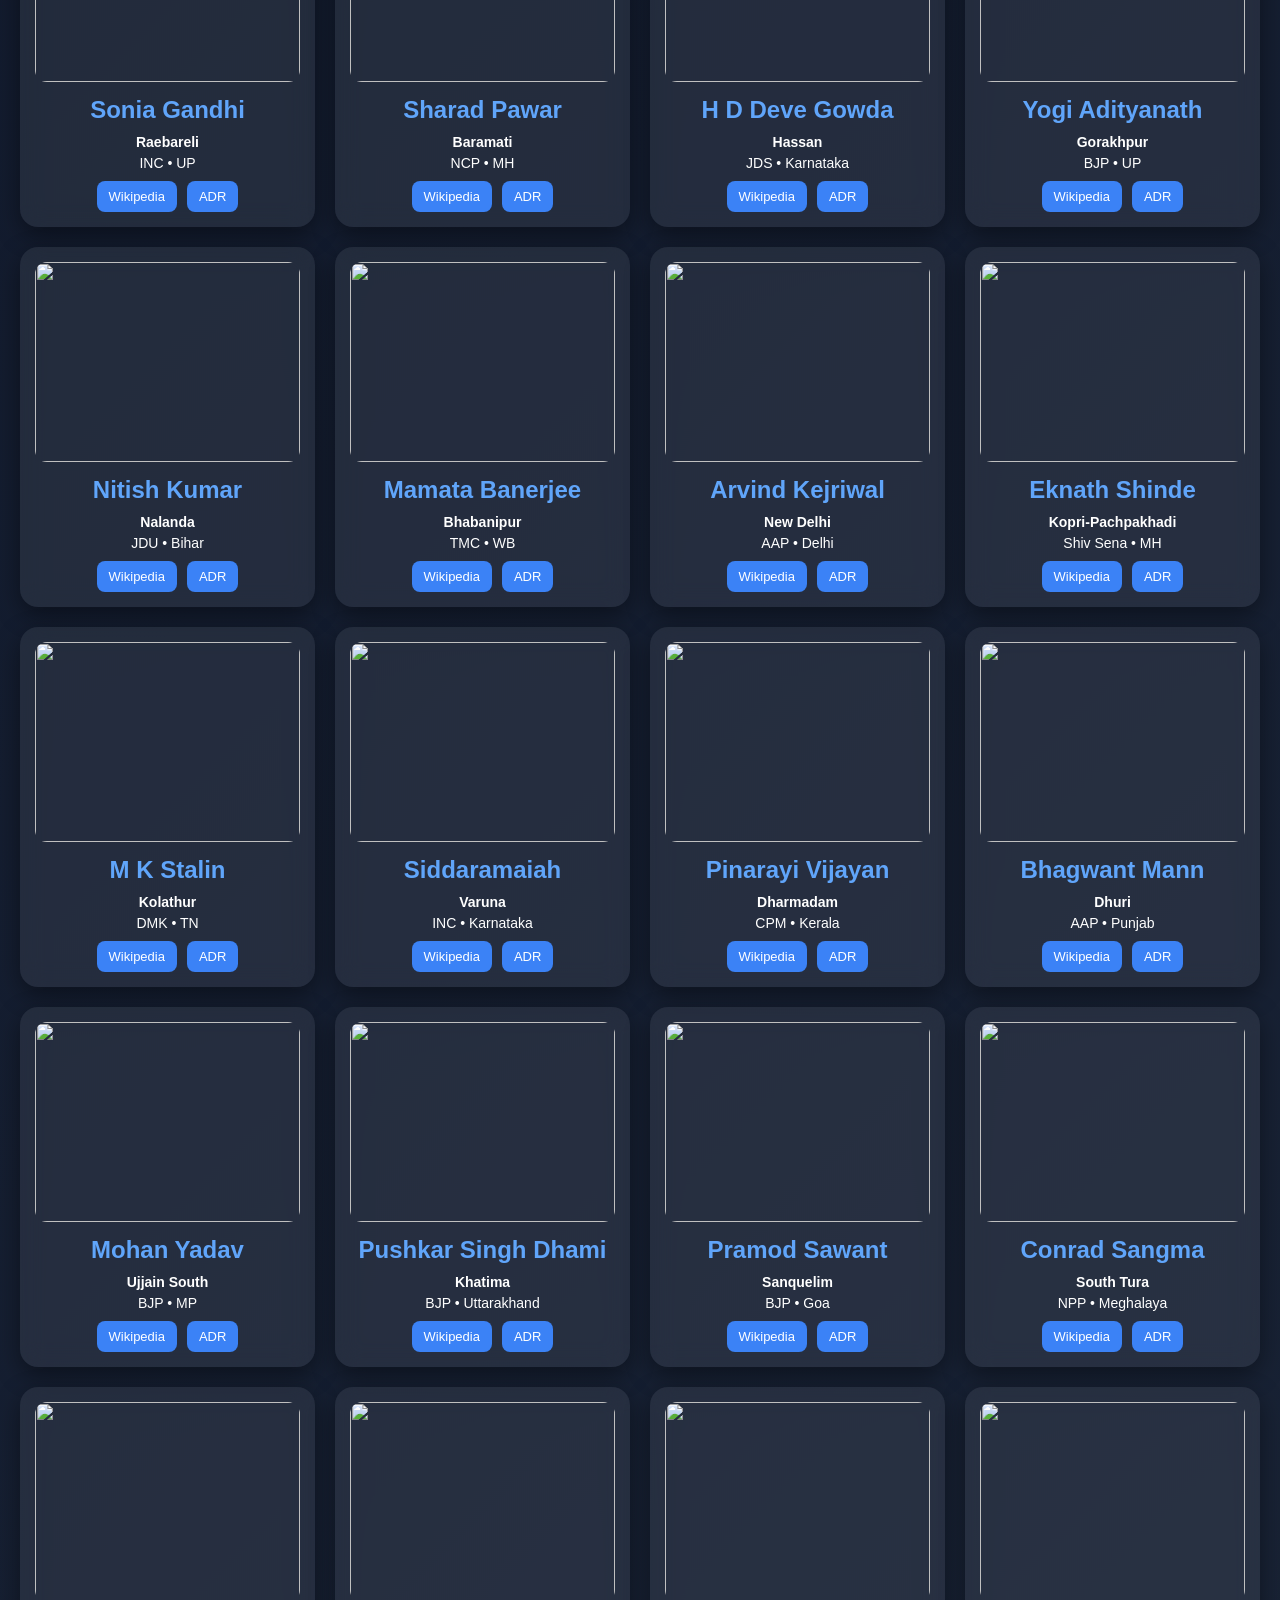
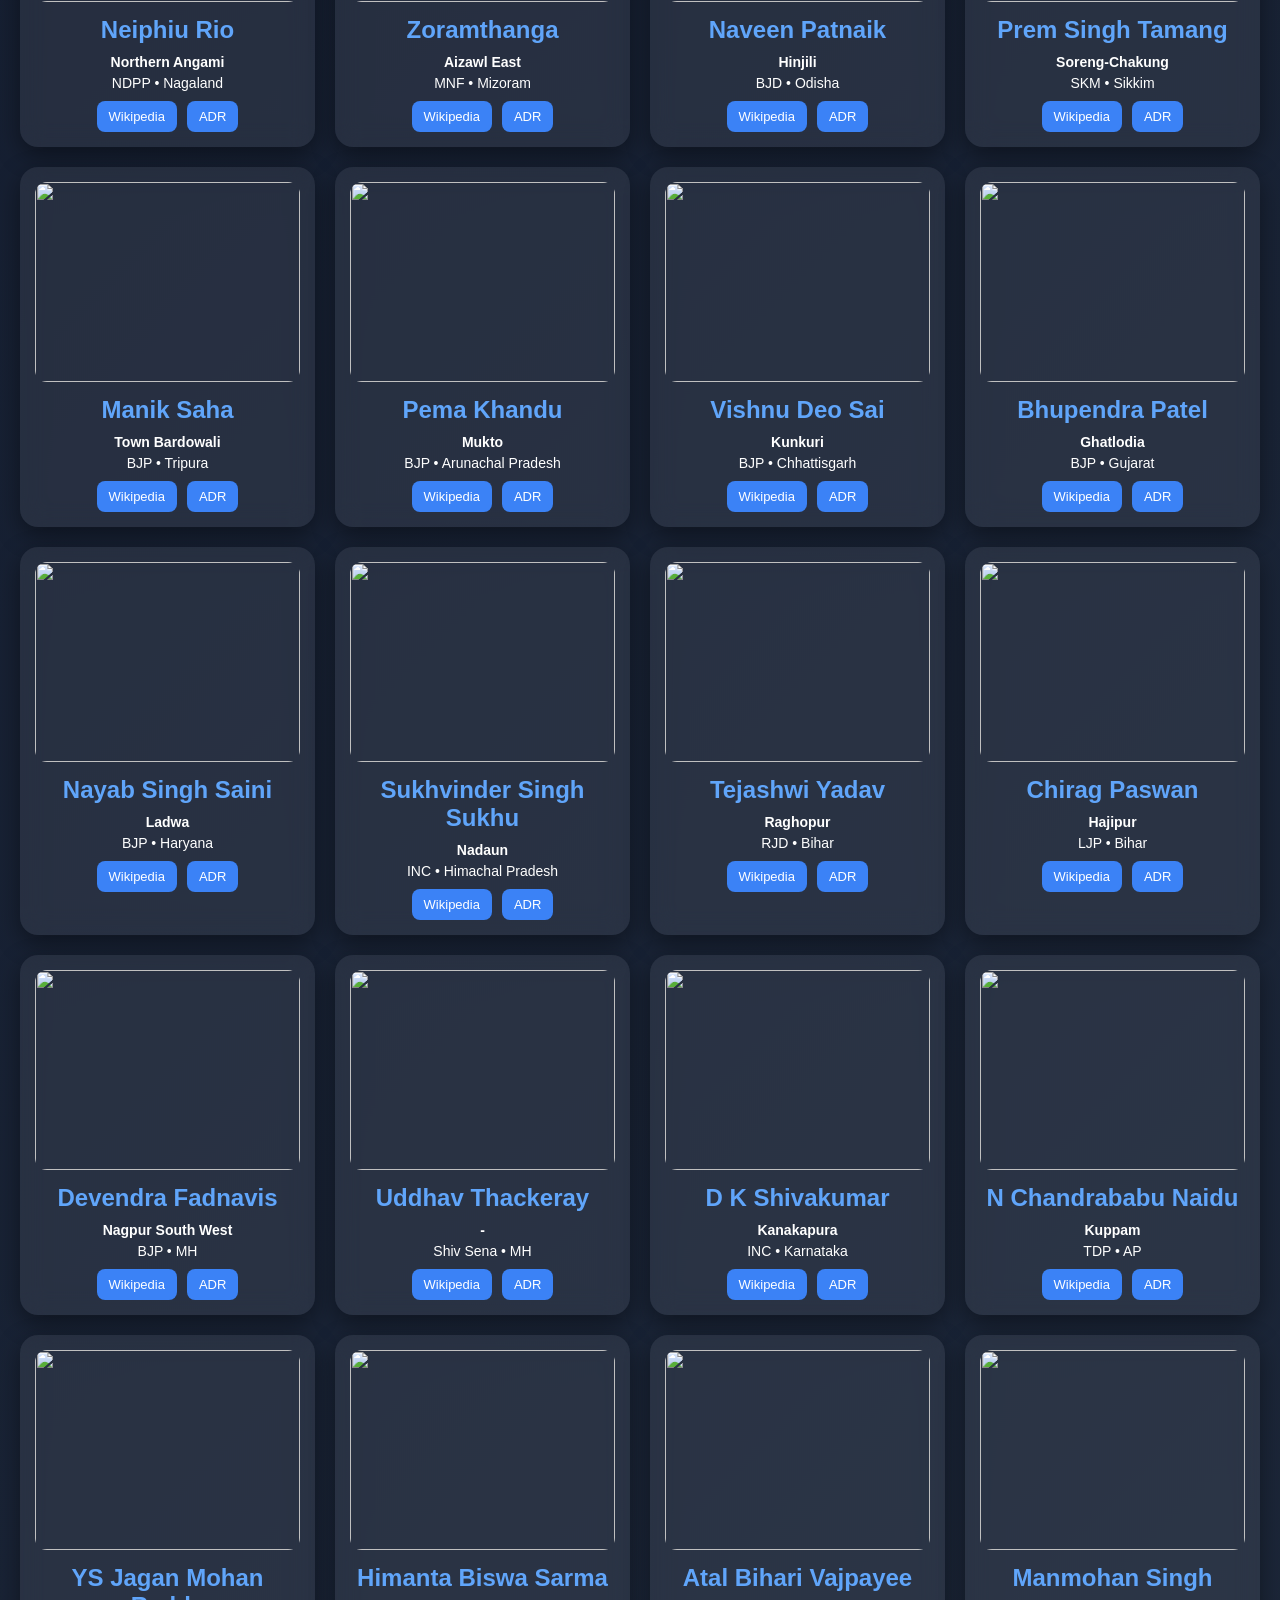
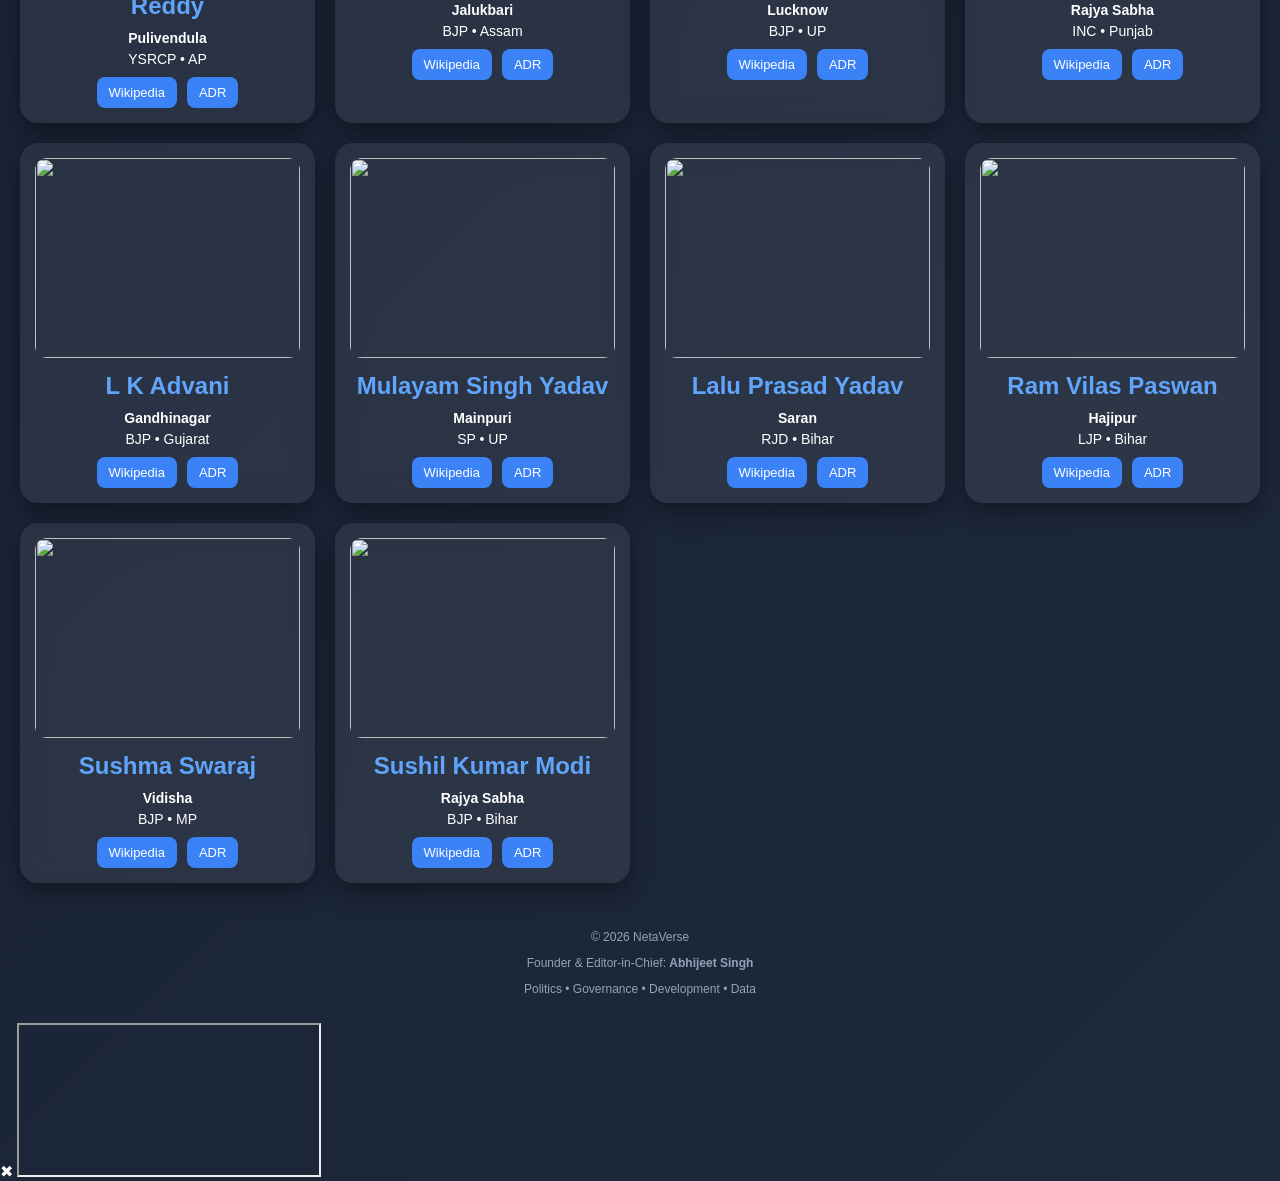
==== commit c2ea967e: "Update index.html" ====
--- a/index.html
+++ b/index.html
@@ -25,10 +25,11 @@
 
   <!-- NAVIGATION -->
   <nav>
-    <a href="index.html" class="active">Home</a>
-    <a href="projects.html">Projects</a>
-    <a href="news.html">News</a>
-    <a href="about.html">About</a>
+  <a href="index.html" class="active">Home</a>
+  <a href="projects.html">Projects</a>
+  <a href="news.html">News</a>
+  <a href="about.html">About</a>
+  <a href="contact.html">Contact</a>
   </nav>
 
   <!-- SEARCH -->
--- a/style.css
+++ b/style.css
@@ -286,3 +286,495 @@
     height: 160px;
   }
 }
+
+/* =========================================
+   📰 NETAVERSE NEWS SECTION
+========================================= */
+
+.news-hero {
+  max-width: 900px;
+  margin: 35px auto 10px;
+  padding: 35px 20px;
+  text-align: center;
+}
+
+.news-label {
+  display: inline-block;
+  color: #60a5fa;
+  font-size: 11px;
+  font-weight: 700;
+  letter-spacing: 3px;
+  text-transform: uppercase;
+  margin-bottom: 8px;
+}
+
+.news-hero h2 {
+  margin: 5px 0 12px;
+  font-size: 36px;
+  color: #ffffff;
+}
+
+.news-hero p {
+  max-width: 650px;
+  margin: auto;
+  color: #cbd5e1;
+  font-size: 14px;
+  line-height: 1.7;
+}
+
+
+/* NEWS SECTION */
+
+.news-section {
+  max-width: 1250px;
+  margin: auto;
+  padding: 10px 20px 50px;
+}
+
+.section-heading {
+  margin: 20px 0 5px;
+}
+
+.section-heading span {
+  color: #60a5fa;
+  font-size: 10px;
+  font-weight: 700;
+  letter-spacing: 2px;
+}
+
+.section-heading h2 {
+  margin: 6px 0 20px;
+  color: white;
+  font-size: 24px;
+}
+
+
+/* NEWS GRID */
+
+.news-container {
+  display: grid;
+  grid-template-columns: repeat(3, 1fr);
+  gap: 20px;
+}
+
+
+/* NEWS CARD */
+
+.news-card {
+  position: relative;
+  min-height: 300px;
+  padding: 23px;
+  border-radius: 20px;
+
+  background:
+    linear-gradient(
+      145deg,
+      rgba(255,255,255,0.10),
+      rgba(255,255,255,0.045)
+    );
+
+  border: 1px solid rgba(255,255,255,0.08);
+
+  backdrop-filter: blur(14px);
+
+  box-shadow:
+    0 10px 30px rgba(0,0,0,0.35);
+
+  transition:
+    transform 0.3s ease,
+    border-color 0.3s ease,
+    box-shadow 0.3s ease;
+
+  display: flex;
+  flex-direction: column;
+}
+
+
+.news-card:hover {
+  transform: translateY(-7px);
+
+  border-color: rgba(96,165,250,0.45);
+
+  box-shadow:
+    0 18px 40px rgba(0,0,0,0.5);
+}
+
+
+/* FEATURED */
+
+.featured-news {
+  border-color: rgba(96,165,250,0.25);
+}
+
+
+/* TOP */
+
+.news-top {
+  display: flex;
+  justify-content: space-between;
+  align-items: center;
+  gap: 10px;
+
+  padding-bottom: 14px;
+
+  border-bottom:
+    1px solid rgba(255,255,255,0.07);
+}
+
+
+.news-state {
+  color: #60a5fa;
+  font-size: 10px;
+  font-weight: 700;
+  letter-spacing: 1px;
+}
+
+
+.news-date {
+  color: #94a3b8;
+  font-size: 9px;
+  letter-spacing: 0.7px;
+}
+
+
+/* NUMBER */
+
+.news-number {
+  margin-top: 15px;
+
+  color: rgba(96,165,250,0.35);
+
+  font-size: 12px;
+  font-weight: 700;
+  letter-spacing: 2px;
+}
+
+
+/* TITLE */
+
+.news-card h3 {
+  margin: 7px 0 12px;
+
+  color: #ffffff;
+
+  font-size: 19px;
+  line-height: 1.4;
+}
+
+
+/* DESCRIPTION */
+
+.news-card p {
+  margin: 0;
+
+  color: #cbd5e1;
+
+  font-size: 13px;
+  line-height: 1.7;
+}
+
+
+/* BOTTOM */
+
+.news-bottom {
+  margin-top: auto;
+  padding-top: 18px;
+
+  display: flex;
+  justify-content: space-between;
+  align-items: center;
+  gap: 10px;
+
+  border-top:
+    1px solid rgba(255,255,255,0.07);
+}
+
+
+.news-category {
+  color: #94a3b8;
+
+  font-size: 9px;
+  font-weight: 700;
+
+  letter-spacing: 1px;
+}
+
+
+.read-more {
+  color: #60a5fa;
+
+  text-decoration: none;
+
+  font-size: 12px;
+  font-weight: 600;
+
+  transition: 0.3s ease;
+}
+
+
+.read-more:hover {
+  color: #ffffff;
+}
+
+
+/* =========================================
+   📱 MOBILE
+========================================= */
+
+@media (max-width: 900px) {
+
+  .news-container {
+    grid-template-columns: repeat(2, 1fr);
+  }
+
+}
+
+
+@media (max-width: 600px) {
+
+  .news-hero {
+    margin-top: 20px;
+    padding: 25px 15px;
+  }
+
+  .news-hero h2 {
+    font-size: 29px;
+  }
+
+  .news-hero p {
+    font-size: 13px;
+  }
+
+  .news-section {
+    padding: 10px 15px 35px;
+  }
+
+  .news-container {
+    grid-template-columns: 1fr;
+    gap: 15px;
+  }
+
+  .news-card {
+    min-height: 280px;
+    padding: 19px;
+  }
+
+  .news-card h3 {
+    font-size: 18px;
+  }
+
+}
+/* =========================
+   CONTACT PAGE
+========================= */
+
+.contact-card {
+  max-width: 650px;
+  margin: 40px auto;
+  padding: 30px;
+  background: rgba(255, 255, 255, 0.07);
+  border-radius: 20px;
+  backdrop-filter: blur(12px);
+  box-shadow: 0 8px 30px rgba(0, 0, 0, 0.4);
+}
+
+.contact-card h2 {
+  margin-top: 5px;
+  margin-bottom: 12px;
+  text-align: center;
+  color: #60a5fa;
+}
+
+.contact-intro {
+  text-align: center;
+  color: #cbd5e1;
+  font-size: 14px;
+  line-height: 1.6;
+  margin-bottom: 25px;
+}
+
+
+/* CONTACT BUTTONS */
+
+.contact-link {
+  display: flex;
+  align-items: center;
+  gap: 15px;
+
+  width: 100%;
+  box-sizing: border-box;
+
+  padding: 14px;
+  margin-bottom: 14px;
+
+  border-radius: 14px;
+
+  background: rgba(255, 255, 255, 0.08);
+
+  color: white;
+  text-decoration: none;
+
+  transition: 0.3s;
+}
+
+.contact-link:hover {
+  background: rgba(59, 130, 246, 0.20);
+  transform: translateY(-2px);
+}
+
+
+/* ICONS */
+
+.contact-icon {
+  width: 48px;
+  height: 48px;
+  min-width: 48px;
+
+  display: flex;
+  align-items: center;
+  justify-content: center;
+
+  border-radius: 12px;
+
+  font-size: 24px;
+  font-weight: bold;
+}
+
+.email-icon {
+  background: white;
+  color: #111827;
+}
+
+.x-icon {
+  background: #000;
+  color: white;
+}
+
+
+/* CONTACT TEXT */
+
+.contact-text {
+  overflow: hidden;
+}
+
+.contact-text strong {
+  display: block;
+  font-size: 15px;
+}
+
+.contact-text small {
+  display: block;
+  margin-top: 4px;
+
+  color: #94a3b8;
+
+  font-size: 13px;
+
+  overflow-wrap: anywhere;
+}
+
+
+/* ENQUIRY */
+
+.enquiry-title {
+  margin-top: 35px !important;
+}
+
+
+/* FORM */
+
+.enquiry-form {
+  display: flex;
+  flex-direction: column;
+  gap: 7px;
+
+  margin-top: 20px;
+}
+
+.enquiry-form label {
+  margin-top: 10px;
+
+  color: #cbd5e1;
+
+  font-size: 14px;
+}
+
+.enquiry-form input,
+.enquiry-form textarea {
+  width: 100%;
+  box-sizing: border-box;
+
+  padding: 12px;
+
+  border: 1px solid rgba(255, 255, 255, 0.08);
+  border-radius: 10px;
+
+  outline: none;
+
+  background: rgba(255, 255, 255, 0.10);
+
+  color: white;
+
+  font-family: inherit;
+  font-size: 14px;
+}
+
+.enquiry-form input::placeholder,
+.enquiry-form textarea::placeholder {
+  color: #94a3b8;
+}
+
+.enquiry-form input:focus,
+.enquiry-form textarea:focus {
+  border-color: #3b82f6;
+}
+
+.enquiry-form textarea {
+  resize: vertical;
+}
+
+
+/* SEND BUTTON */
+
+.enquiry-form button {
+  margin-top: 15px;
+
+  padding: 12px;
+
+  border: none;
+  border-radius: 10px;
+
+  background: #3b82f6;
+
+  color: white;
+
+  font-size: 15px;
+  font-weight: 600;
+
+  cursor: pointer;
+
+  transition: 0.3s;
+}
+
+.enquiry-form button:hover {
+  background: #2563eb;
+  transform: translateY(-2px);
+}
+
+
+/* MOBILE */
+
+@media (max-width: 600px) {
+
+  .contact-card {
+    margin: 20px 12px;
+    padding: 20px;
+  }
+
+  .contact-icon {
+    width: 44px;
+    height: 44px;
+    min-width: 44px;
+  }
+
+}
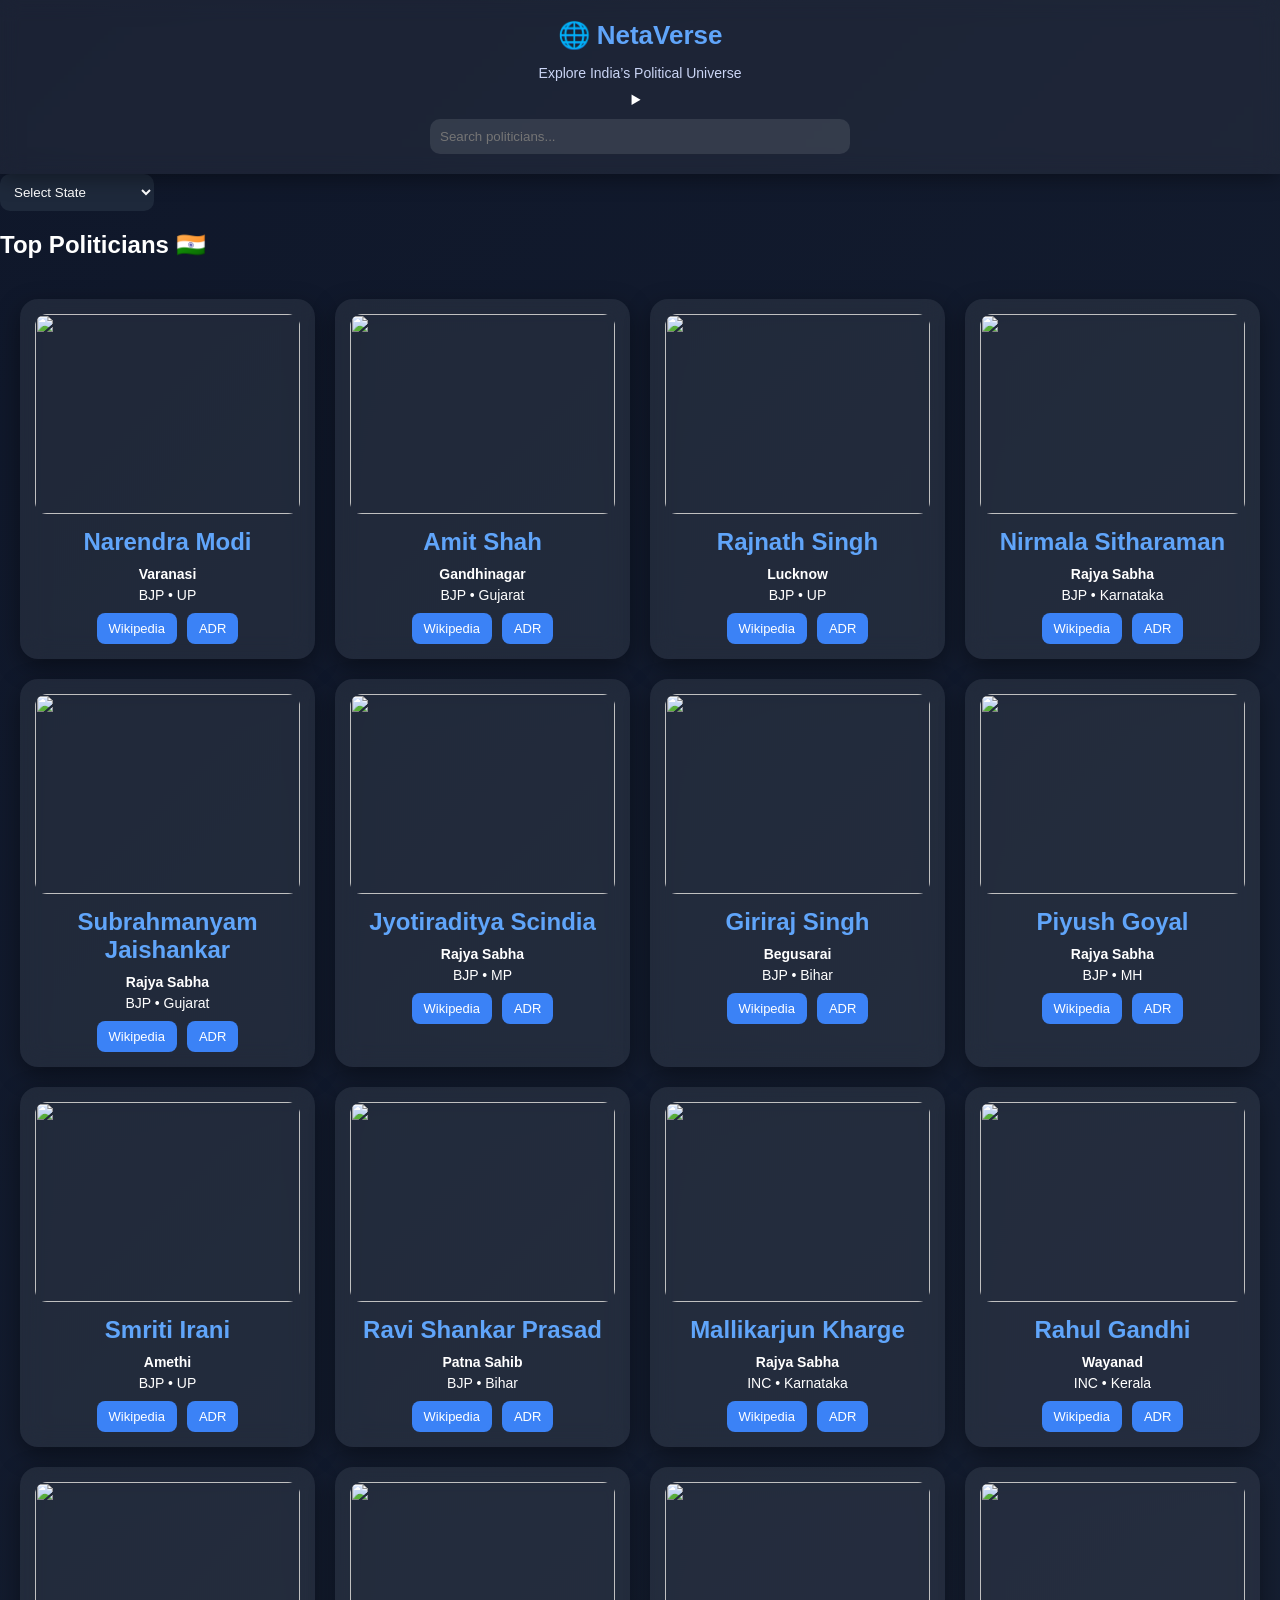
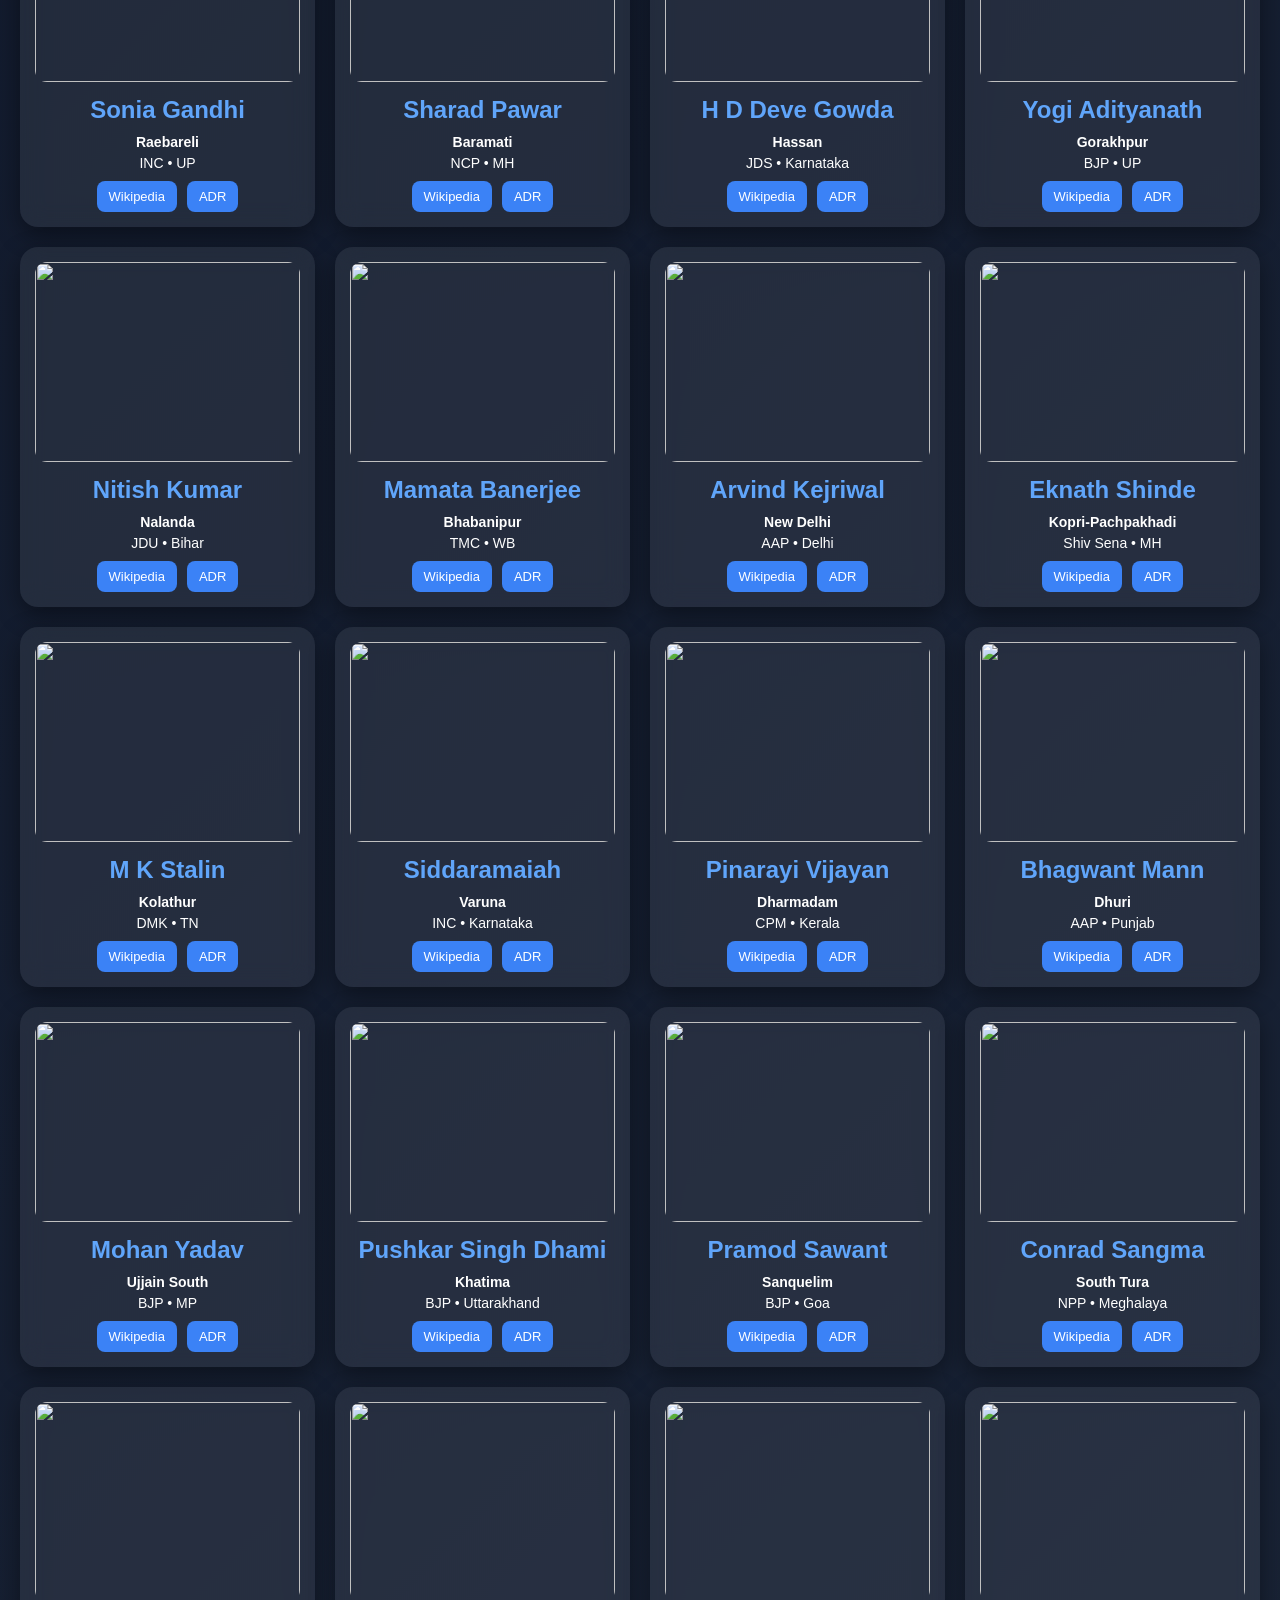
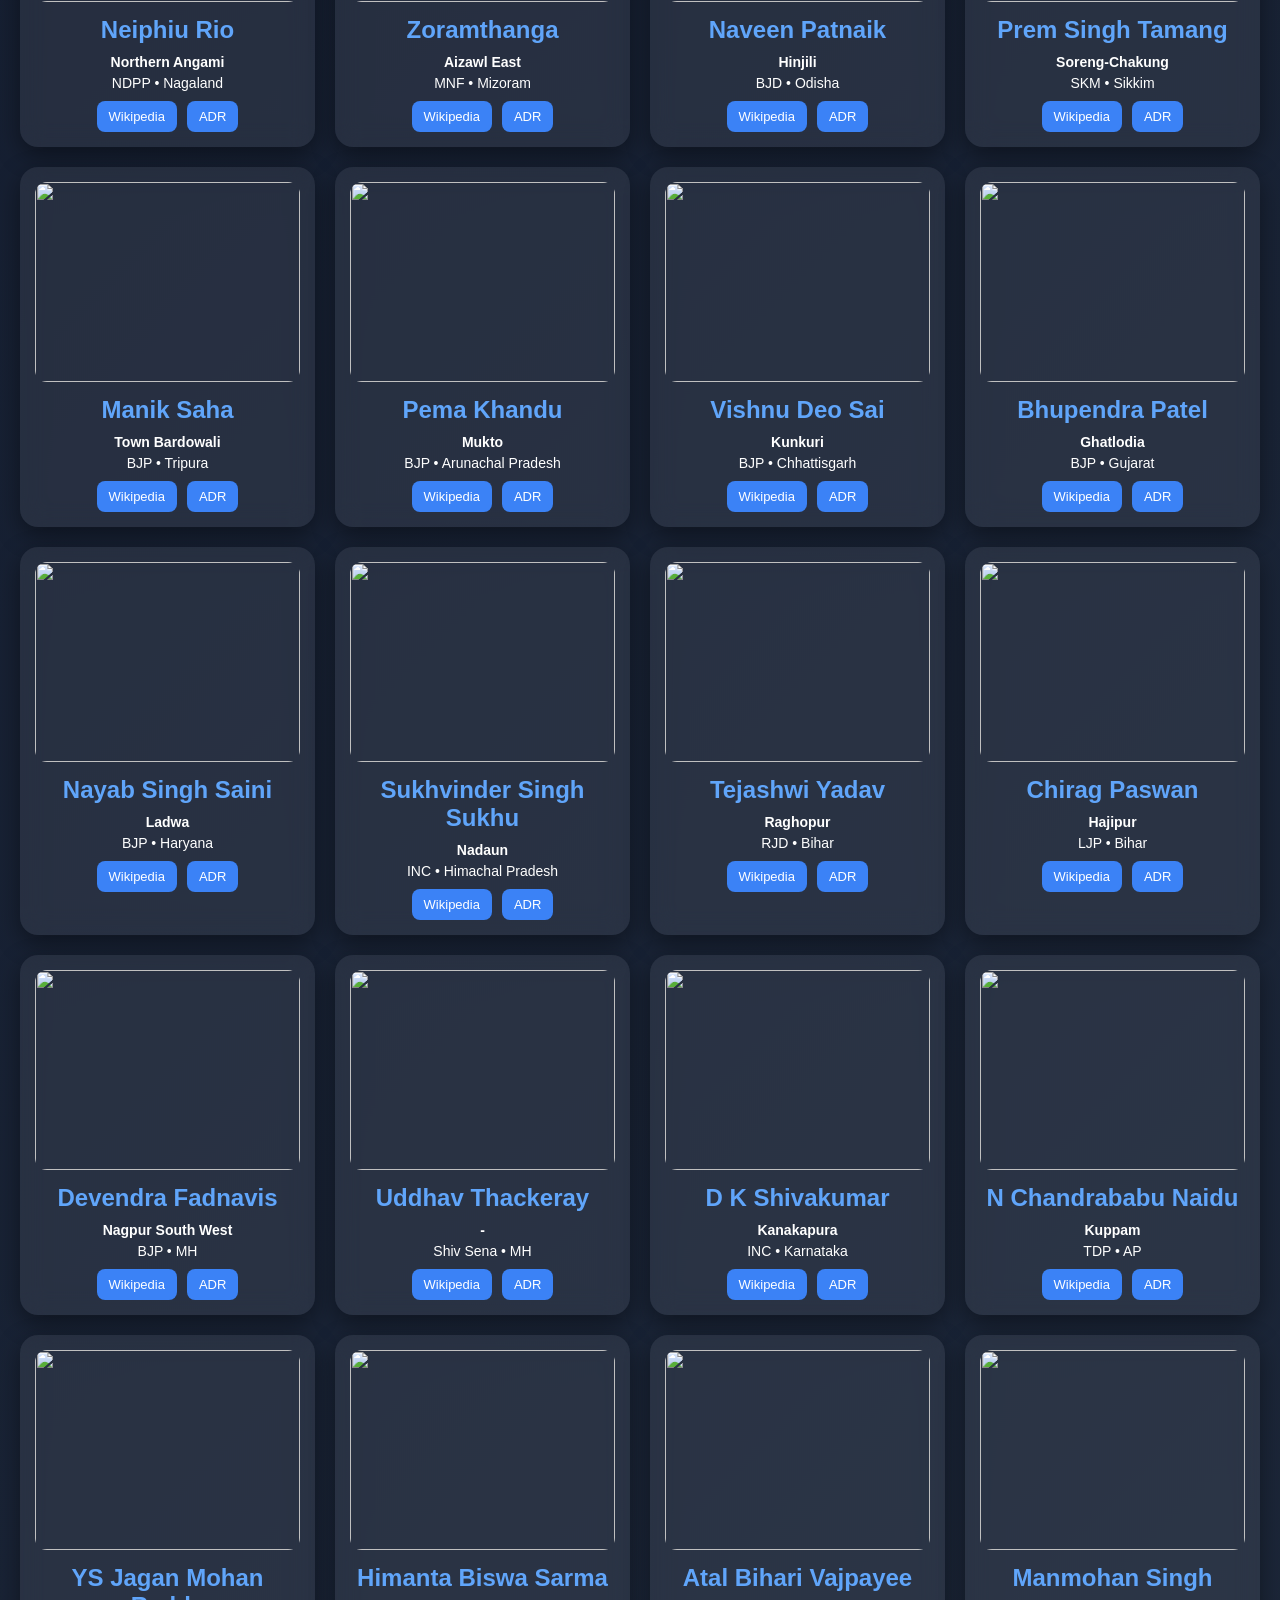
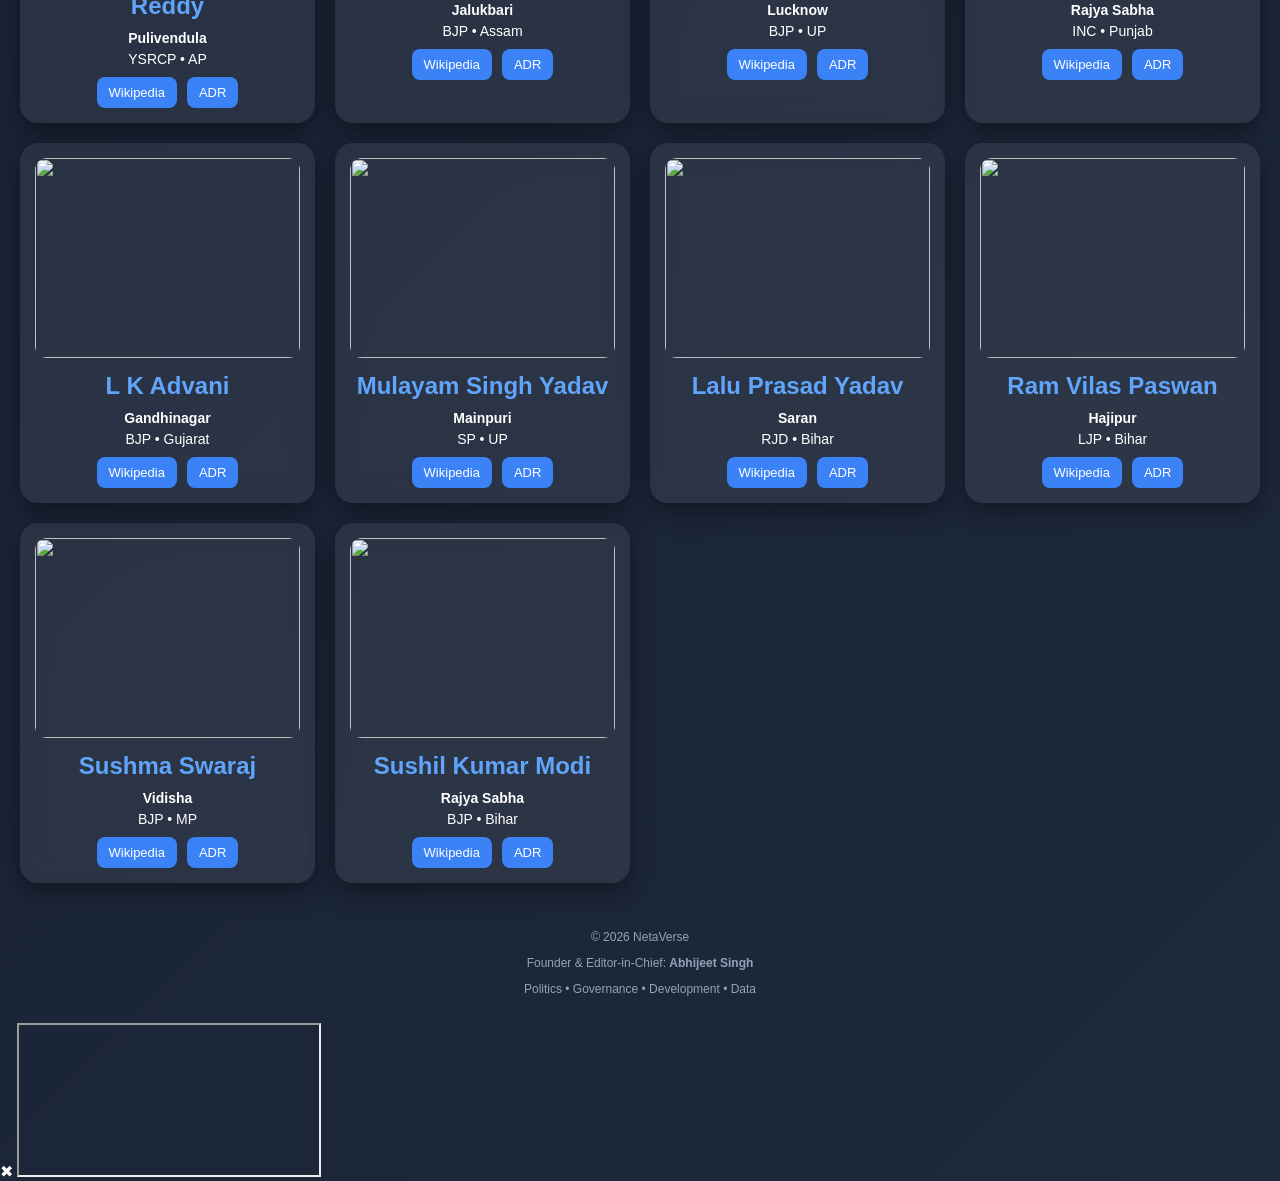
==== commit 228ff469: "Update index.html" ====
--- a/index.html
+++ b/index.html
@@ -17,20 +17,94 @@
 
 <!-- HEADER -->
 <header>
-  <h1>🌐 Neta<span>Verse</span></h1>
 
-  <p class="tagline">
-    Explore India’s Political Universe
-  </p>
+  <div class="header-top">
 
-  <!-- NAVIGATION -->
-  <nav>
-  <a href="index.html" class="active">Home</a>
-  <a href="projects.html">Projects</a>
-  <a href="news.html">News</a>
-  <a href="about.html">About</a>
-  <a href="contact.html">Contact</a>
-  </nav>
+    <div class="brand">
+
+      <h1>🌐 Neta<span>Verse</span></h1>
+
+      <p class="tagline">
+        Explore India’s Political Universe
+      </p>
+
+    </div>
+
+
+    <!-- THREE-LINE MENU -->
+
+    <details class="menu-container">
+
+      <summary
+        class="menu-toggle"
+        aria-label="Open navigation menu"
+      >
+        <span></span>
+        <span></span>
+        <span></span>
+      </summary>
+
+
+      <div class="menu-panel">
+
+        <nav>
+
+          <a href="index.html" class="active">
+            Home
+          </a>
+
+          <a href="projects.html">
+            Projects
+          </a>
+
+          <a href="news.html">
+            News
+          </a>
+
+          <a href="about.html">
+            About
+          </a>
+
+          <a href="contact.html">
+            Contact
+          </a>
+
+        </nav>
+
+
+        <!-- SOCIAL ICONS -->
+
+        <div class="menu-socials">
+
+          <a
+            href="mailto:abhijeetsinghhh1111@gmail.com"
+            class="social-icon"
+            aria-label="Email NetaVerse"
+            title="Email NetaVerse"
+          >
+            ✉
+          </a>
+
+
+          <a
+            href="https://x.com/Abhijeet8040"
+            target="_blank"
+            rel="noopener noreferrer"
+            class="social-icon x-social"
+            aria-label="NetaVerse on X"
+            title="NetaVerse on X"
+          >
+            𝕏
+          </a>
+
+        </div>
+
+      </div>
+
+    </details>
+
+  </div>
+
 
   <!-- SEARCH -->
   <input
@@ -39,14 +113,21 @@
     placeholder="Search politicians..."
     aria-label="Search politicians"
   >
+
 </header>
 
 
 <!-- STATE FILTER -->
 <div class="filter-section">
+
   <select id="stateFilter">
-    <option value="">Select State</option>
+
+    <option value="">
+      Select State
+    </option>
+
   </select>
+
 </div>
 
 
